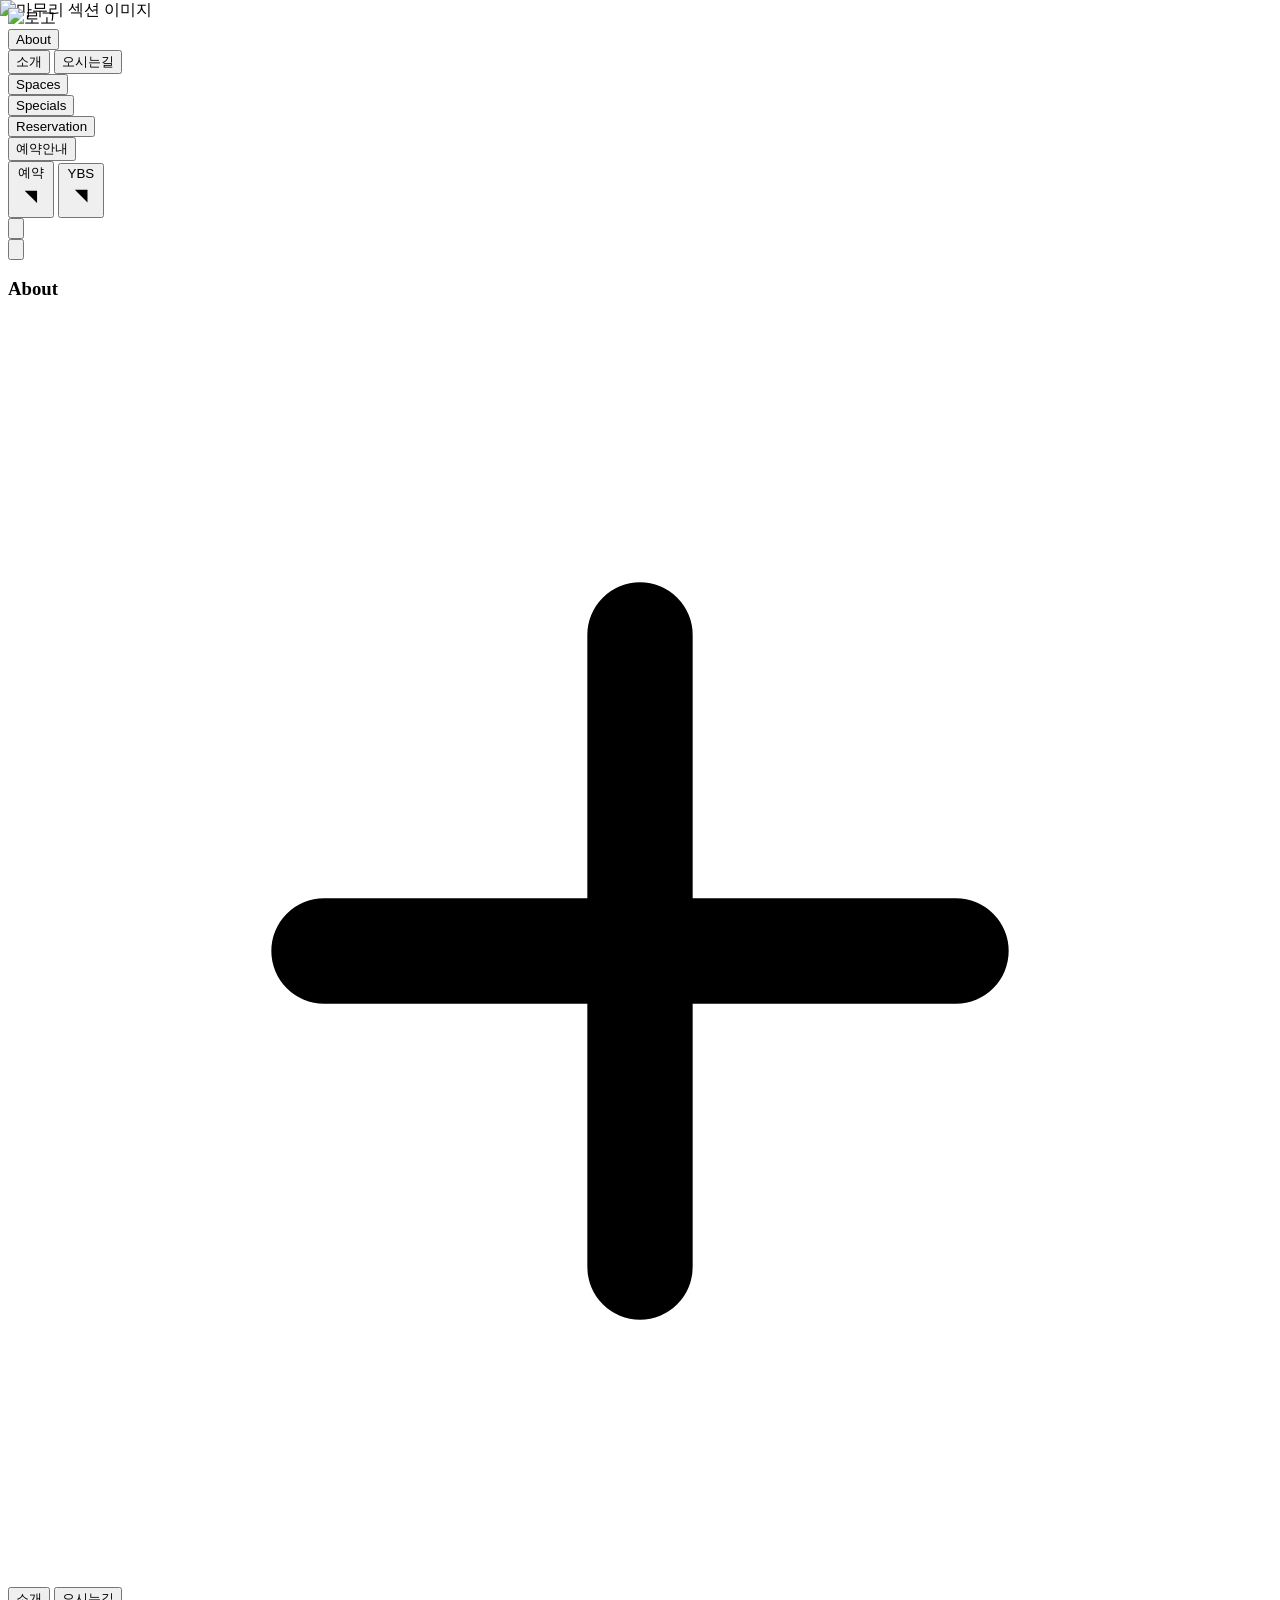
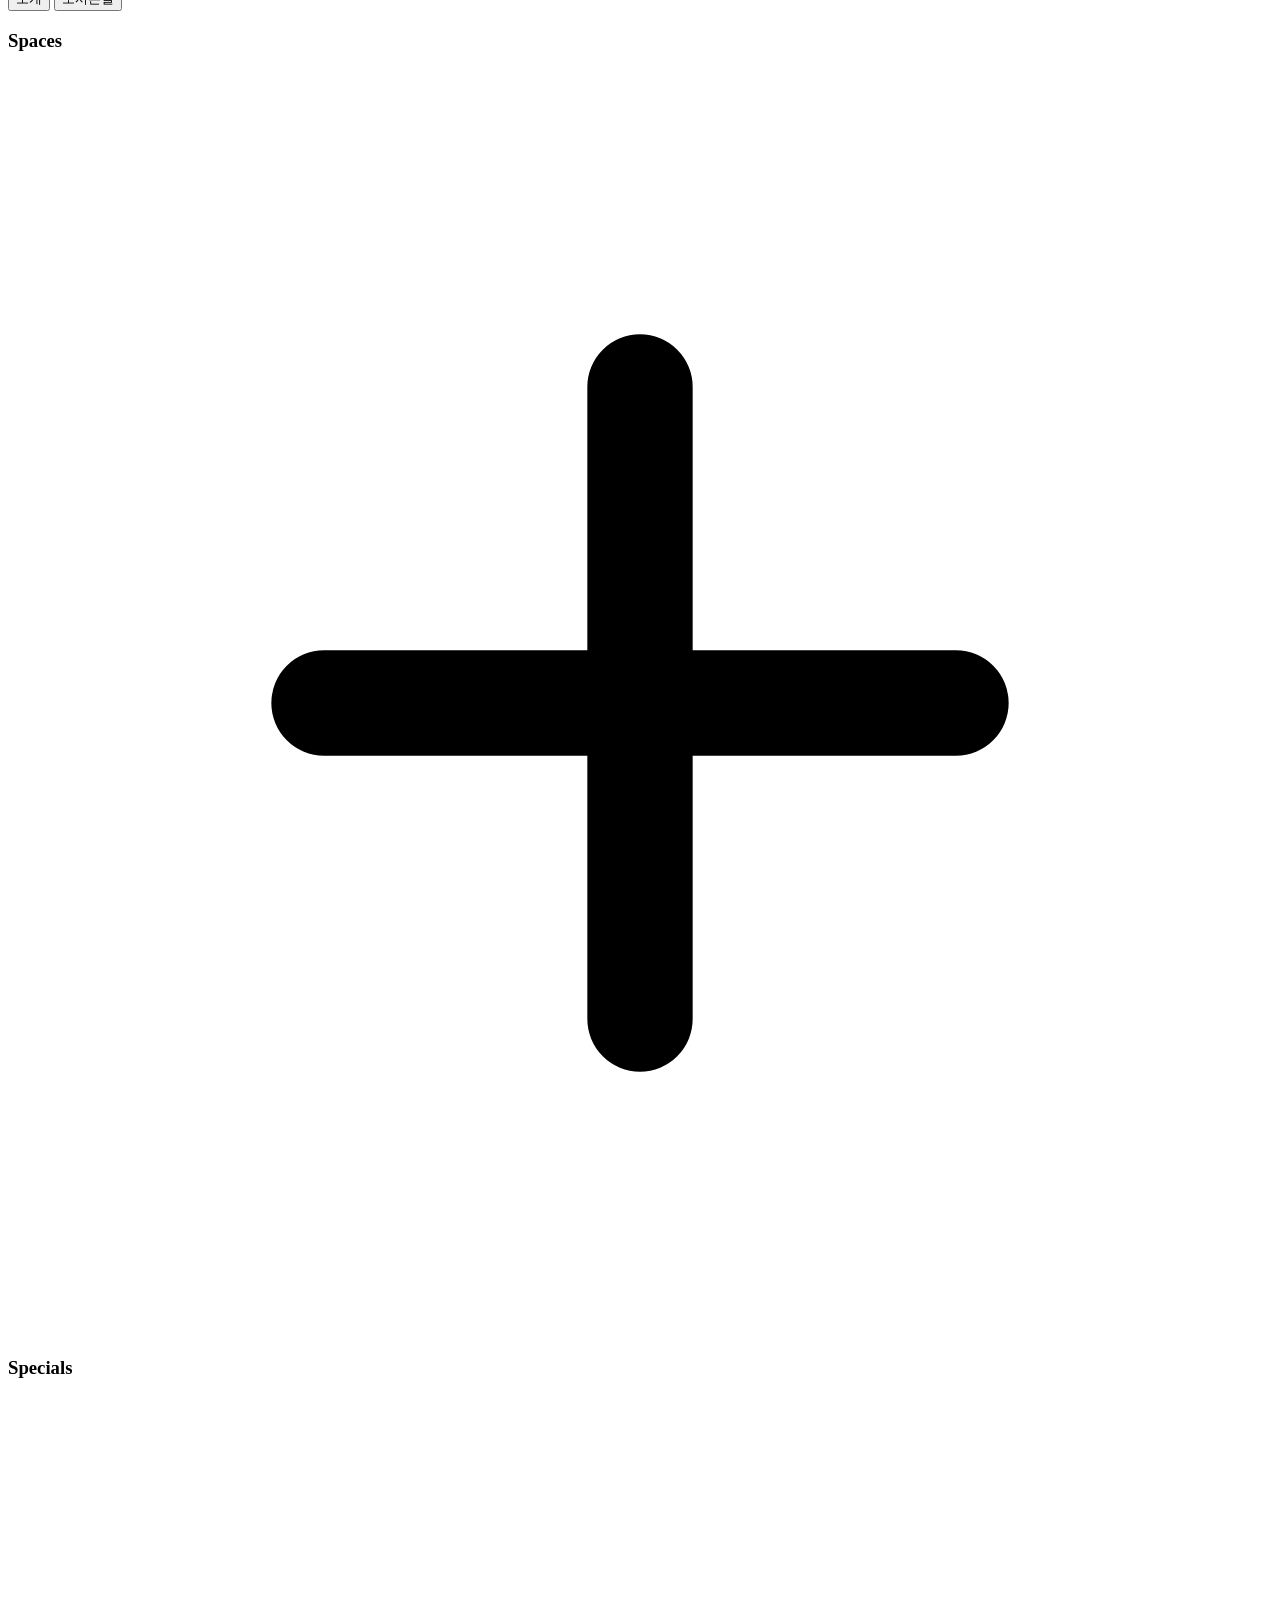
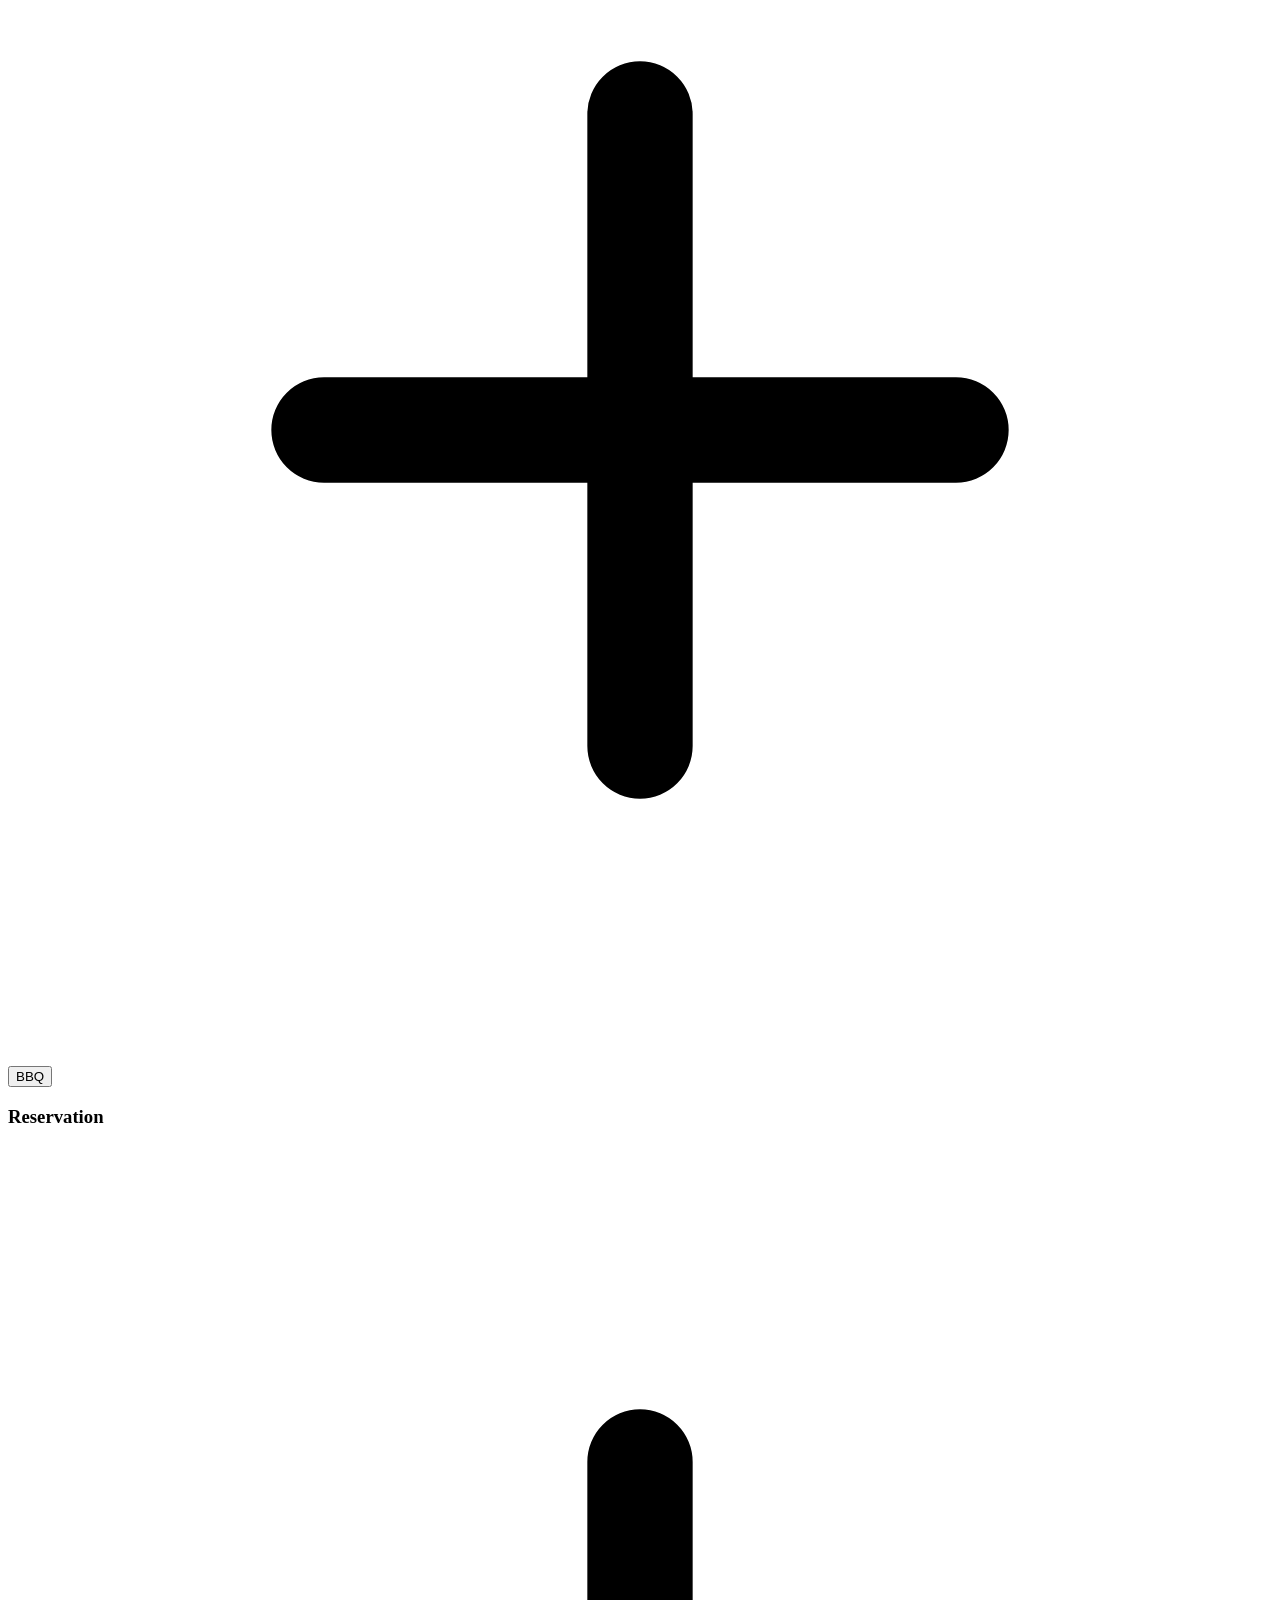
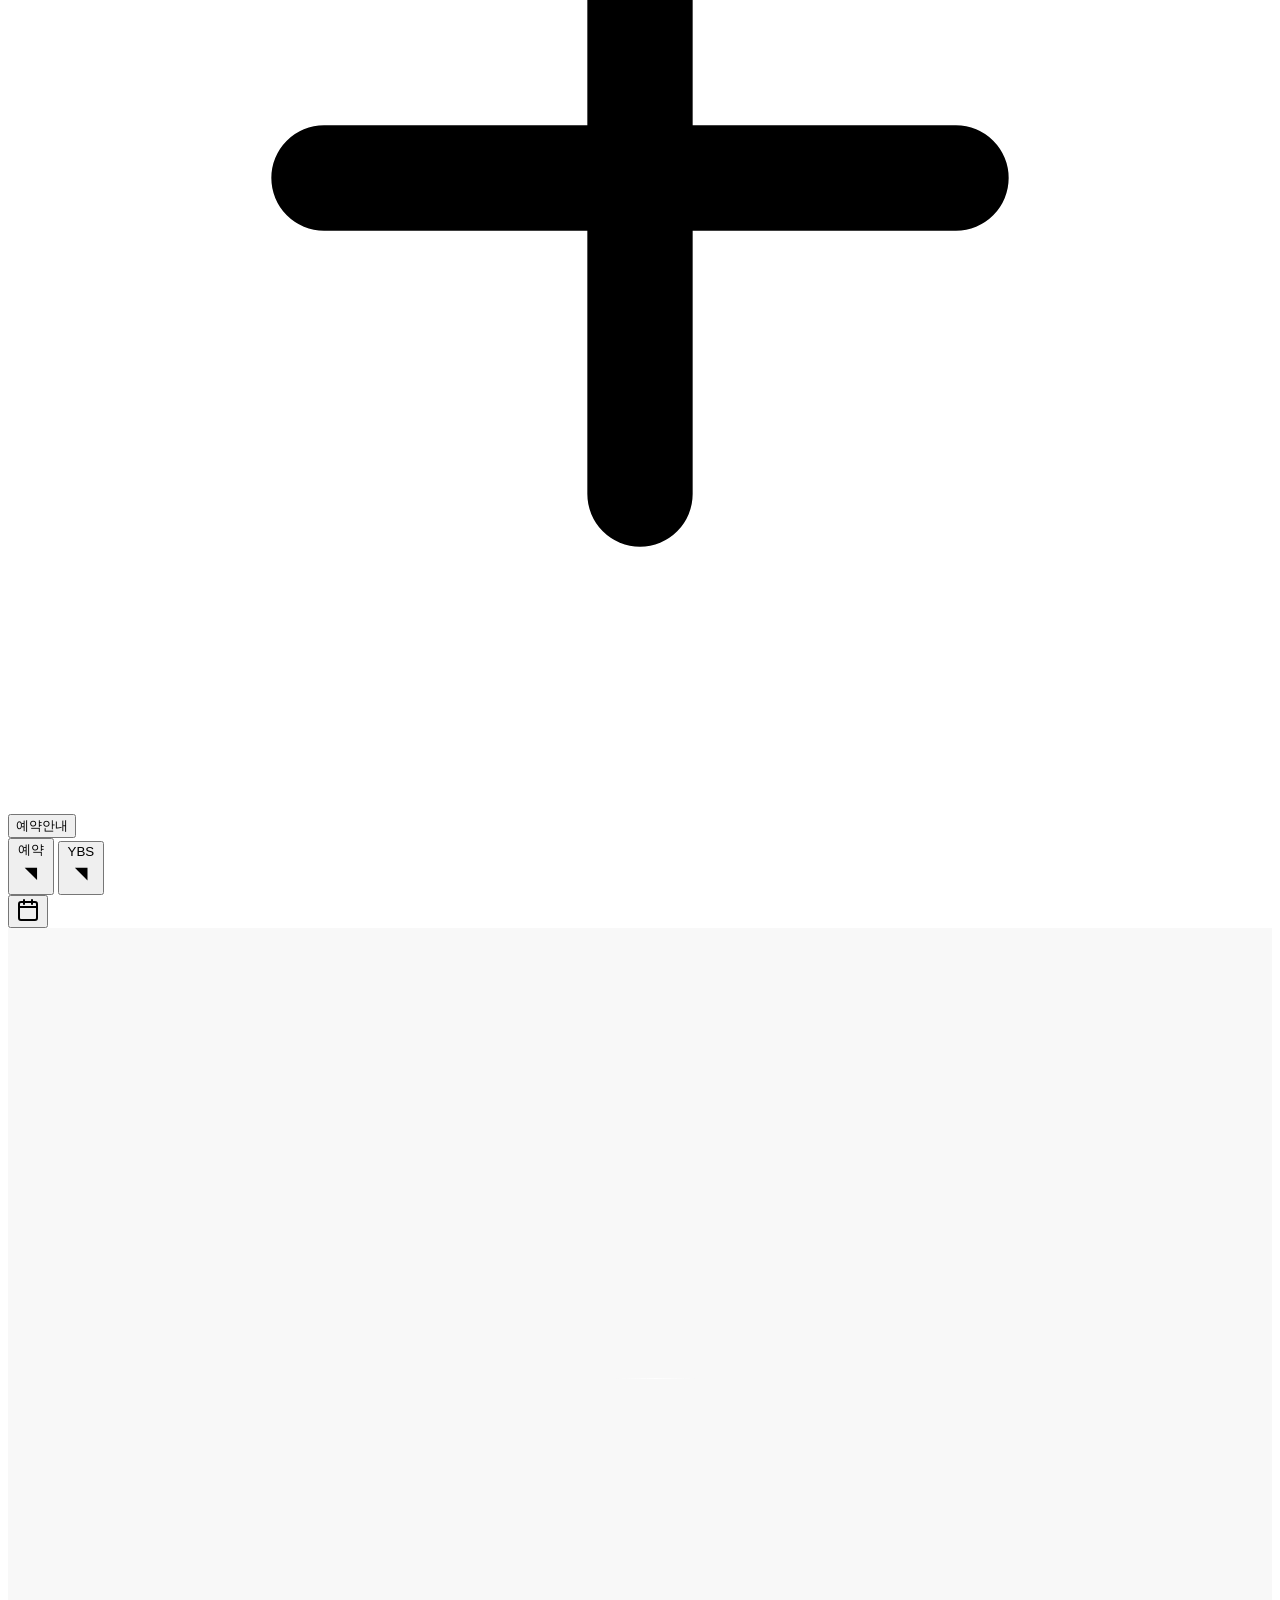
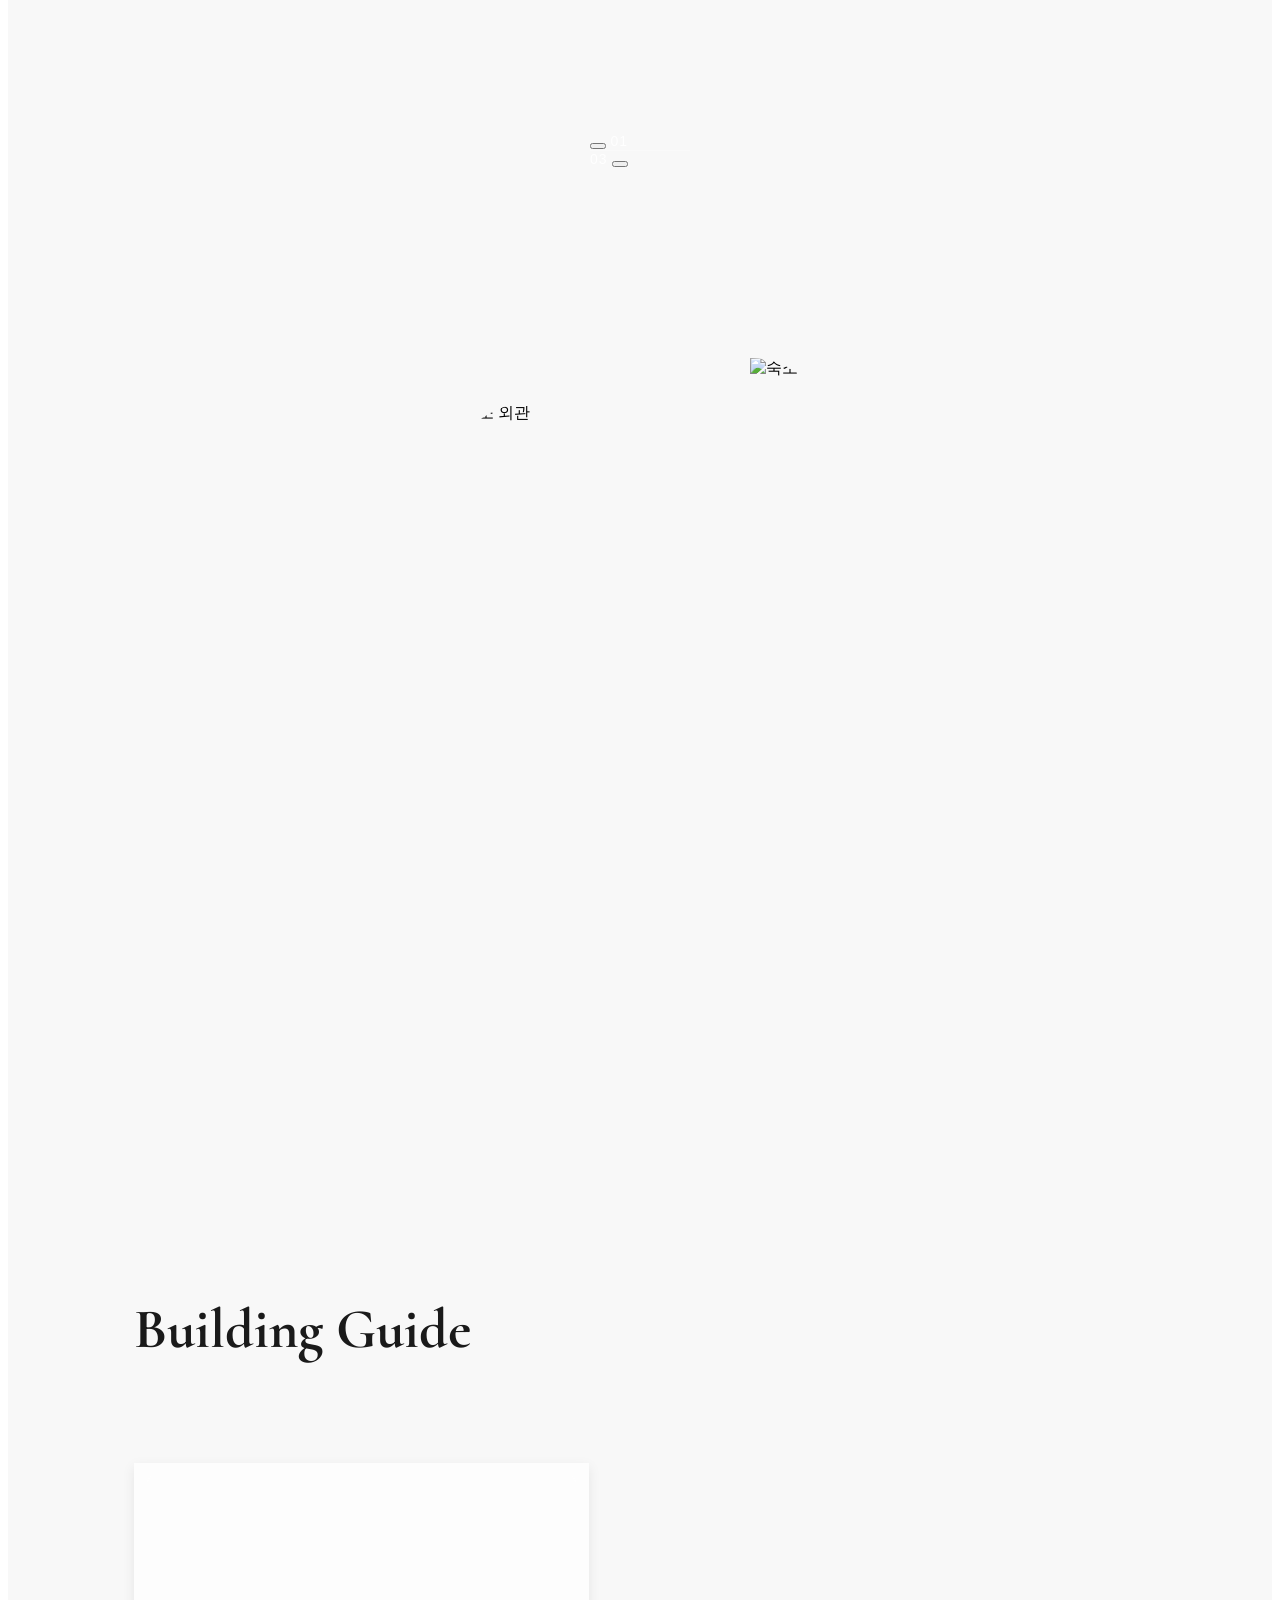
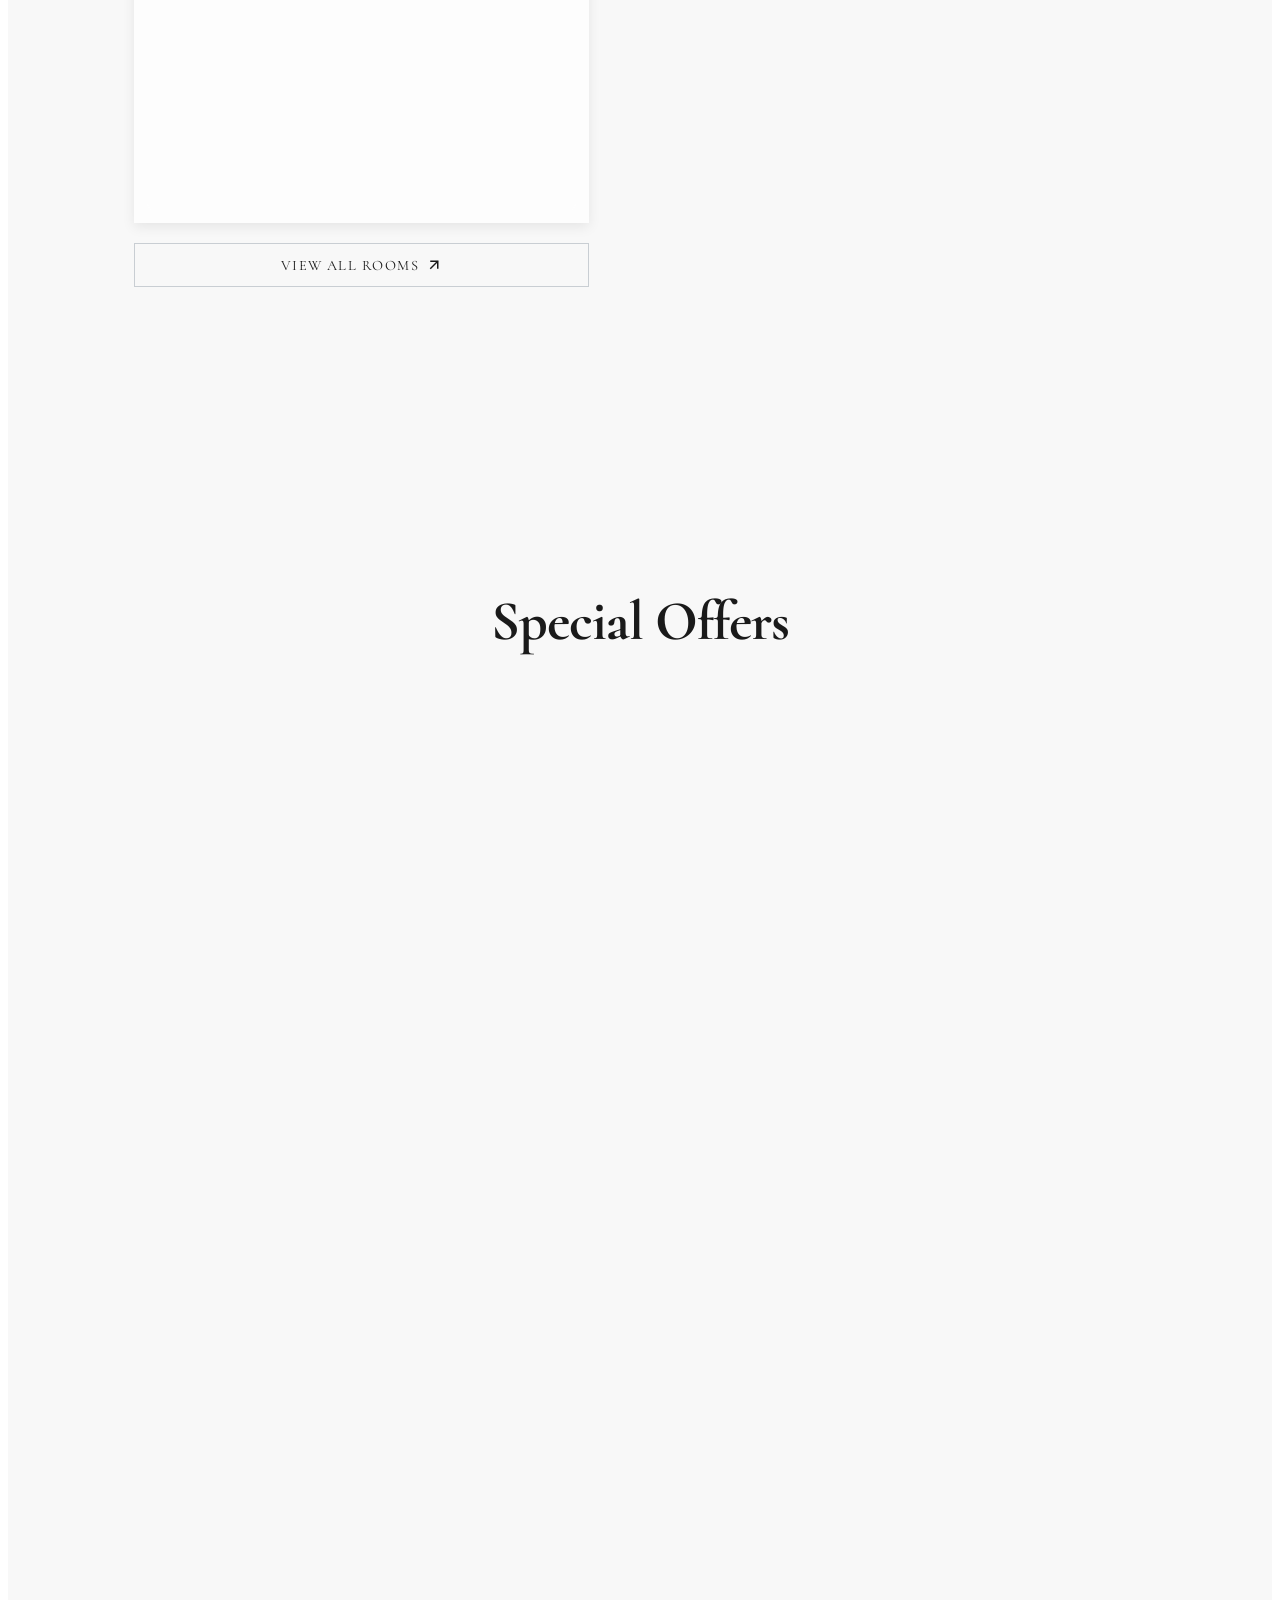
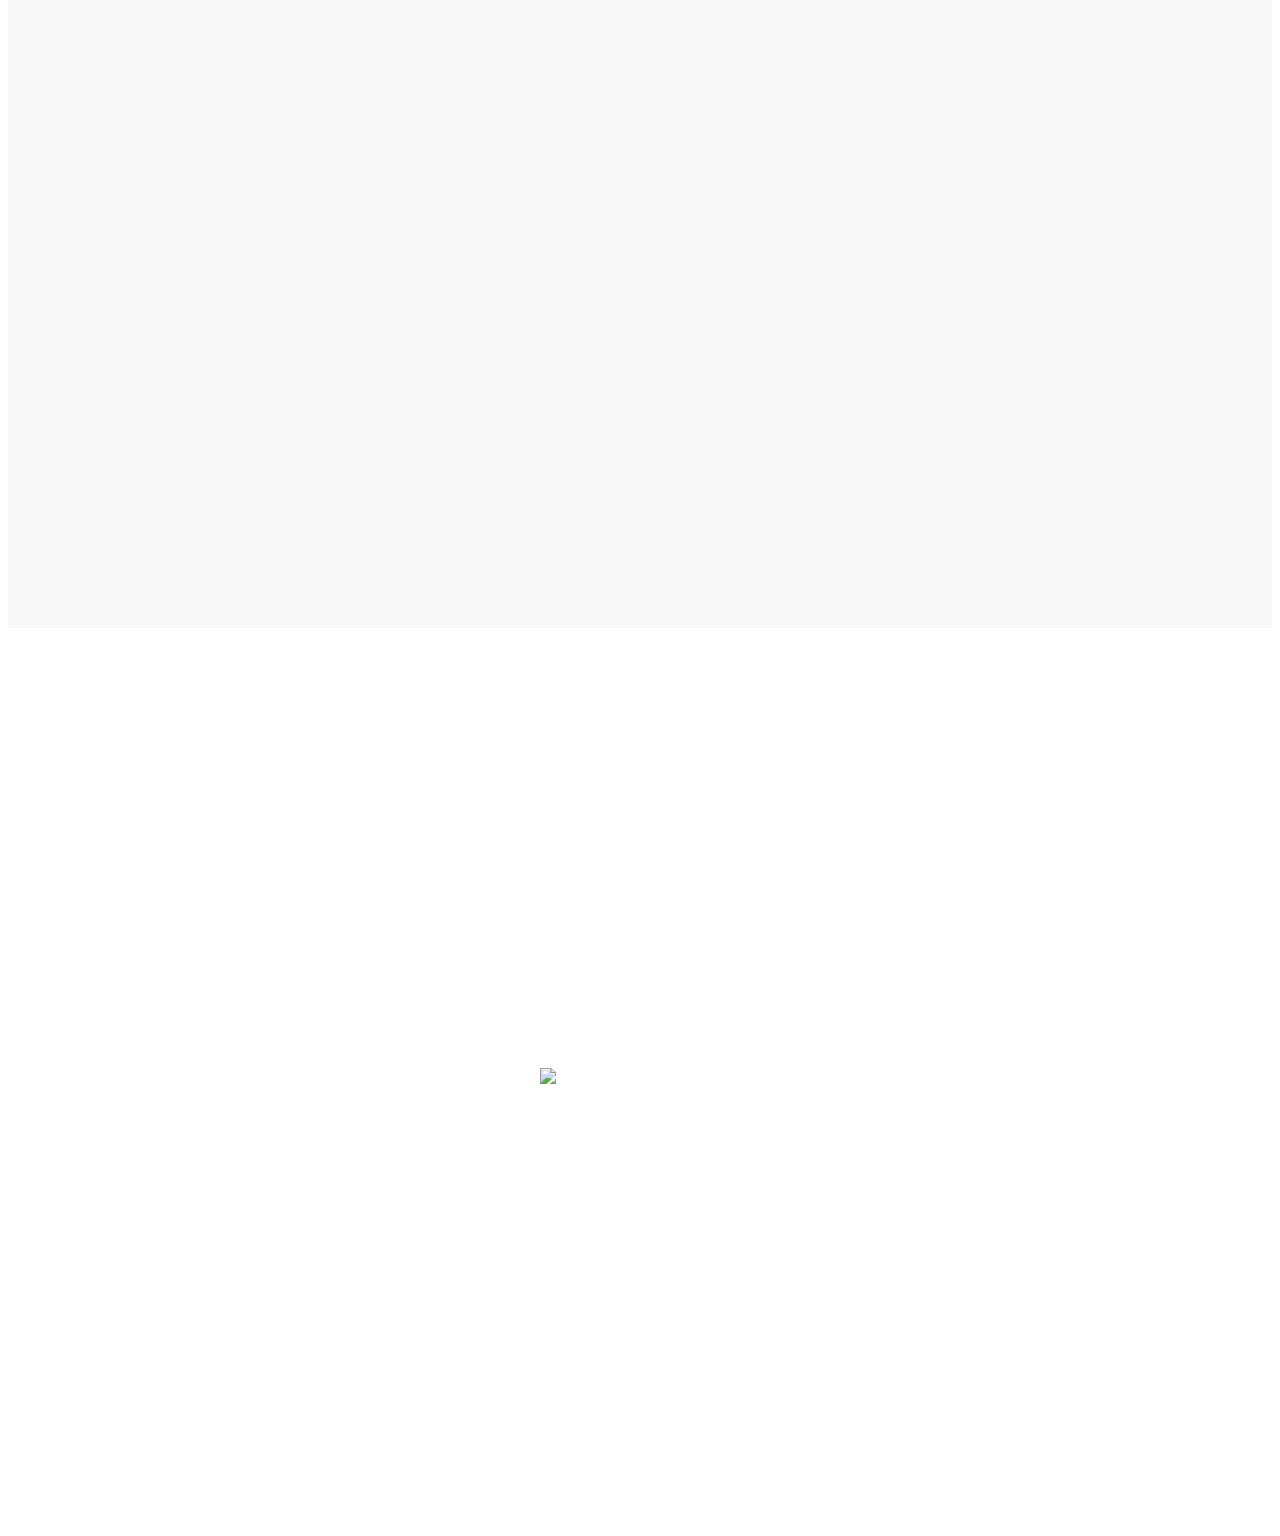
==== index.html @ d146ec63 "Deploy site files" ====
<!DOCTYPE html>
<html lang="ko">
<head>
    <meta charset="UTF-8">
    <meta name="viewport" content="width=device-width, initial-scale=1.0">
    <meta name="description" content="숙소 설명">
    <meta name="keywords" content="SEO 키워드">
    <title>숙소명 - 템플릿</title>

    <!-- Preload critical resources -->
    <link rel="preload" href="styles/common.css" as="style">
    <link rel="preload" href="styles/index.css" as="style">

    <!-- Stylesheets -->
    <link rel="stylesheet" href="styles/theme.css">
    <link rel="stylesheet" href="styles/common.css">
    <link rel="stylesheet" href="styles/index.css">
    <link rel="stylesheet" href="styles/popup.css">

  <!-- Open Graph Meta Tags for Social Media -->
  <meta property="og:type" content="website" />
  <meta property="og:title" content="가평 파인포레스트 글램핑 - 홈" />
  
  <meta property="og:image" content="https://jlnjajtcnyqupfaqjerz.supabase.co/storage/v1/object/public/app-images/property/46669e05-08f4-4451-bfb7-39e8ba5e75be/thumbnail/1778834319103-hyyxdgl7sh.jpg" />
  <meta property="og:url" content="https://pine4rest.kr" />

  <!-- Twitter Card Meta Tags -->
  <meta name="twitter:card" content="summary_large_image" />
  <meta name="twitter:title" content="가평 파인포레스트 글램핑 - 홈" />
  
  <meta name="twitter:image" content="https://jlnjajtcnyqupfaqjerz.supabase.co/storage/v1/object/public/app-images/property/46669e05-08f4-4451-bfb7-39e8ba5e75be/thumbnail/1778834319103-hyyxdgl7sh.jpg" />
</head>
<body>
    <!-- Include Header -->
    <div id="header-placeholder"></div>

    <!-- Section Navigation -->
    <nav class="section-nav">
        <button class="section-dot active" data-section="0" aria-label="Hero Section"></button>
        <button class="section-dot" data-section="1" aria-label="Essence Section"></button>
        <button class="section-dot" data-section="2" aria-label="Room Preview"></button>
        <button class="section-dot" data-section="3" aria-label="Special Offers"></button>
        <button class="section-dot" data-section="4" aria-label="Signature"></button>
        <button class="section-dot" data-section="5" aria-label="Closing"></button>
    </nav>

    <!-- Mobile Floating Book Now Button -->
    <button class="mobile-floating-book-btn" aria-label="Book Now">
        <svg width="24" height="24" viewBox="0 0 24 24" fill="none" xmlns="http://www.w3.org/2000/svg">
            <rect x="3" y="4" width="18" height="18" rx="2" stroke="currentColor" stroke-width="2"/>
            <path d="M3 9H21" stroke="currentColor" stroke-width="2"/>
            <path d="M8 2V6" stroke="currentColor" stroke-width="2" stroke-linecap="round"/>
            <path d="M16 2V6" stroke="currentColor" stroke-width="2" stroke-linecap="round"/>
        </svg>
    </button>

    <!-- 메인 소개 섹션 custom-field -->
    <section class="hero-section">
        <!-- Initial Brand Name Reveal -->
        <div class="hero-brand-reveal" id="hero-brand-reveal">
            <div class="brand-reveal-container">
                <div class="brand-name-reveal" id="brand-name-reveal">
                    <h4 class="brand-title" data-property-name></h4>
                    <div class="brand-divider"></div>
                    <p class="brand-subtitle" data-property-name-en></p>
                </div>
            </div>
        </div>
        <!-- Background Images Slider with Fade Animation -->
        <div class="hero-background">
            <div class="hero-slider" id="hero-slider">
                <!-- Hero slides will be dynamically generated here -->
            </div>
            <div class="hero-image-overlay with-animation"></div>
        </div>
        <!-- Hero Content -->
        <div class="hero-content with-animation" id="hero-content">
            <div class="hero-text">
                <!-- Animated Brand Name (will be hidden during reveal) -->
                <div class="brand-name with-animation" id="brand-name">
                    <h4 class="brand-title" data-property-name></h4>
                    <div class="brand-divider"></div>
                    <p class="brand-subtitle" data-property-name-en></p>
                </div>
            </div>
        </div>
        <div class="hero-slider-progress">
            <div class="hero-slider-nav">
                <button class="hero-slider-arrow prev" id="hero-prev"></button>
                <span class="hero-slider-current">01</span>
                <div class="hero-slider-line">
                    <div class="hero-slider-line-fill"></div>
                </div>
                <span class="hero-slider-total">03</span>
                <button class="hero-slider-arrow next" id="hero-next"></button>
            </div>
        </div>
    </section>

    <!-- 핵심 메세지 섹션 custom-field -->
    <section class="essence-section main-content-fade-in">
        <div class="essence-wrapper">
            <!-- Left Large Image -->
            <div class="essence-left-image" data-essence-image-0>
                <img src="" alt="숙소 외관" loading="lazy">
            </div>

            <!-- Center Text Content -->
            <div class="essence-center-content">
                <h2 class="essence-title" data-essence-title></h2>
                <div class="essence-spacing"></div>
                <p class="essence-description" data-essence-description></p>
            </div>

            <!-- Right Top Small Image -->
            <div class="essence-right-image" data-essence-image-1>
                <img src="" alt="숙소 내부" loading="lazy">
            </div>
        </div>
    </section>

    <!-- 객실 프리뷰 섹션 -->
    <section class="room-preview-section main-content-fade-in">
        <div class="room-preview-container">
            <div class="room-preview-left">
                <div class="room-preview-header">
                    <h2 class="room-preview-title" data-room-preview-title>Building Guide</h2>
                </div>
                <div class="room-tabs" data-room-tabs>
                    <!-- Room tabs will be dynamically generated here -->
                </div>
                <div class="room-tabs-descs" data-room-descriptions>
                    <!-- Room descriptions will be dynamically generated here -->
                </div>
                <button class="view-all-rooms-btn" onclick="navigateTo('room-list')">
                    <span class="btn-text">VIEW ALL ROOMS</span>
                    <svg class="icon" viewBox="0 0 24 24">
                        <line x1="7" y1="17" x2="17" y2="7"></line>
                        <polyline points="7,7 17,7 17,17"></polyline>
                    </svg>
                </button>
            </div>
            <div class="room-preview-right">
                <div class="room-images" data-room-images>
                    <!-- Room image sliders will be dynamically generated here -->
                </div>
            </div>
        </div>
    </section>

    <!-- 갤러리 섹션 custom-field -->
    <section class="experience-gallery-section main-content-fade-in">
        <div class="experience-container">
            <!-- Title Area -->
            <div class="experience-header">
                <h2 class="experience-title" data-gallery-title>Special Offers</h2>
            </div>

            <!-- Images Accordion Area -->
            <div class="experience-images-wrapper" data-gallery-images>
                <!-- Gallery images will be dynamically generated here -->
            </div>
        </div>
    </section>

    <!-- 특색 섹션  custom-field -->
    <section class="signature-section main-content-fade-in">
        <div class="gallery-property-english-name" data-property-name-en></div>
        <div class="signature-container">
            <!-- Slider Wrapper -->
            <div class="signature-slider">
                <div class="signature-slider-track" data-signature-slides>
                    <!-- Signature slides will be dynamically generated here -->
                </div>
            </div>
        </div>
    </section>

    <!-- 마무리 섹션 custom-field -->
    <section class="index-closing">
        <img
             data-closing-image
             src=""
             alt="마무리 섹션 이미지"
             loading="lazy">
        <div class="index-closing-overlay">
            <div class="index-closing-text">
                <img data-closing-logo src="" alt="로고" class="closing-logo">
            </div>
        </div>
    </section>

    <!-- Popup System -->
    <div id="popup-container"></div>

    <!-- Include ImageWithFallback script -->
    <script src="js/image-with-fallback.js"></script>

    <!-- Preview Handler for Admin Integration -->
    <script src="js/preview-handler.js"></script>

    <!-- Image Helpers -->
    <script src="js/image-helpers.js"></script>

    <!-- Base Data Mapper -->
    <script src="js/data-mapper/core/base-mapper.js"></script>

    <!-- Index Page Mapper -->
    <script src="js/data-mapper/pages/index-mapper.js"></script>

    <!-- Header Footer Mapper -->
    <script src="js/data-mapper/pages/header-footer-mapper.js"></script>

    <!-- Header and Footer Loader -->
    <script src="js/header-footer-loader.js"></script>

    <!-- Page-specific script -->
    <script src="js/pages/index.js"></script>
    <script src="js/popup.js"></script>

</body>
</html>
---- styles/index.css ----
/* ===================================
   Index Page Specific Styles
   =================================== */

/* ===================================
   Section Navigation
   =================================== */

.section-nav {
    position: fixed;
    right: 60px;
    top: 50%;
    transform: translateY(-50%);
    display: flex;
    flex-direction: column;
    gap: 15px;
    z-index: 100;
}

.section-dot {
    width: 12px;
    height: 12px;
    border-radius: 50%;
    background: transparent;
    border: 2px solid color-mix(in srgb, white 50%, transparent);
    cursor: pointer;
    transition: all 0.3s ease;
    padding: 0;
    position: relative;
}

.section-dot:hover {
    background: color-mix(in srgb, white 30%, transparent);
    transform: scale(1.2);
}

.section-dot.active {
    background: white;
    border-color: white;
}

/* Dark dots for light sections */
.section-nav.dark .section-dot {
    border-color: rgba(0, 0, 0, 0.3);
}

.section-nav.dark .section-dot.active {
    background: #333;
    border-color: #333;
}

@media (max-width: 1024px) {
    .section-nav {
        display: none !important;
    }
}

@media (max-width: 768px) {
    .section-dot {
        width: 10px;
        height: 10px;
    }
}

/* ===================================
   Hero Section with Animation Effects
   =================================== */

.hero-section {
    position: relative;
    width: 100%;
    height: 100vh;
    min-height: 100vh;
    overflow: hidden;
    background: var(--color-primary);
}

/* Initial Brand Name Reveal */
.hero-brand-reveal {
    position: absolute;
    top: 0;
    left: 0;
    width: 100%;
    height: 100%;
    z-index: 10;
    display: flex;
    align-items: center;
    justify-content: center;
    background: white;
    animation: brandBackgroundFade 1.5s ease-in-out forwards;
    animation-delay: 2.5s;
    pointer-events: none;
}

.brand-reveal-container {
    display: flex;
    align-items: center;
    justify-content: center;
    opacity: 0;
    transform: scale(1.2);
    animation: brandReveal 1.5s ease-out forwards;
    animation-delay: 0.3s;
}

/* Brand Name Reveal - Centered and Larger */
.brand-name-reveal {
    display: flex;
    flex-direction: column;
    align-items: center;
    gap: 20px;
}

.brand-name-reveal .brand-title {
    font-size: 3rem;
    font-weight: 300;
    letter-spacing: 0.05em;
    color: #222;
}

.brand-name-reveal .brand-divider {
    width: 60px;
    height: 1px;
    background: #222;
}

.brand-name-reveal .brand-subtitle {
    font-size: 1.2rem;
    font-weight: 300;
    letter-spacing: 0.1em;
    color: #666;
}

/* Background Slider with Fade */
.hero-background {
    position: absolute;
    top: 0;
    left: 0;
    width: 100%;
    height: 100%;
    z-index: 1;
}

.hero-slider {
    position: relative;
    width: 100%;
    height: 100%;
}

.hero-slide {
    position: absolute;
    top: 0;
    left: 0;
    width: 100%;
    height: 100%;
    opacity: 0;
    transition: opacity 2s ease-in-out;
}

.hero-slide.active {
    opacity: 1;
}

.hero-slide img {
    width: 100%;
    height: 100%;
    object-fit: cover;
}

.hero-image-overlay {
    position: absolute;
    top: 0;
    left: 0;
    width: 100%;
    height: 100%;
    z-index: 2;
    opacity: 0;
}

.hero-image-overlay.with-animation {
    animation: overlayFade 2s ease-out forwards;
    animation-delay: 3s;
}

.hero-image-overlay.no-animation {
    opacity: 0.3;
    animation: none;
}

.hero-image {
    width: 100%;
    height: 100%;
    object-fit: cover;
}

.hero-image.with-animation {
    opacity: 0;
    transform: scale(1.1);
    animation: imageReveal 3s ease-out forwards;
    animation-delay: 3s;
}

.hero-image.no-animation {
    opacity: 1;
    transform: scale(1);
    animation: none;
}

/* Hero Content (appears after animations) - Index Page Specific */
.hero-section .hero-content {
    position: absolute;
    top: 0;
    left: 0;
    bottom: auto;
    right: auto;
    width: 100%;
    height: 100%;
    z-index: 5;
    display: flex;
    align-items: center;
    justify-content: center;
    text-align: center;
    transform: none;
    padding: 1rem;
}

/* Index Page Hero Text Specific */
.hero-section .hero-text {
    display: flex;
    flex-direction: column;
    align-items: center;
    justify-content: center;
    width: 100%;
    text-align: center !important;
}

/* Index Page Brand Name Specific */
.hero-section .brand-name {
    display: flex;
    flex-direction: column;
    align-items: center;
    text-align: center;
    width: 100%;
}

.hero-content.with-animation {
    opacity: 0;
    animation: contentFadeIn 2s ease-out forwards;
    animation-delay: 4.2s;
}

.hero-content.no-animation {
    opacity: 1;
    animation: none;
}

/* Override for Index Page Hero Text */
.hero-section .hero-content .hero-text {
    text-align: center !important;
    padding: 2rem 0;
    display: flex !important;
    flex-direction: column !important;
    align-items: center !important;
    justify-content: center !important;
    width: 100% !important;
}

.brand-name {
    margin-bottom: 2rem;
}

.brand-name.with-animation {
    opacity: 0;
    transform: translateY(30px);
    animation: slideInFade 1.5s ease-out forwards;
    animation-delay: 4.5s;
}

.brand-name.no-animation {
    opacity: 1;
    transform: none;
    animation: none;
}

.brand-title {
    font-family: var(--font-ko-main);
    font-size: clamp(2rem, 5vw, 3.5rem);
    font-weight: 600;
    letter-spacing: 4px;
    color: white;
    margin: 0;
    text-transform: uppercase;
    text-shadow: 0 4px 20px rgba(0, 0, 0, 0.5);
}

.brand-divider {
    width: 80px;
    height: 1px;
    background: linear-gradient(90deg, transparent, color-mix(in srgb, white 80%, transparent), transparent);
    margin: 1rem auto;
}

.brand-subtitle {
    font-size: clamp(0.8rem, 1.5vw, 1rem);
    letter-spacing: 0.3em;
    color: color-mix(in srgb, white 80%, transparent);
    text-transform: uppercase;
    margin: 0;
}

.tagline {
    opacity: 0;
    transform: translateY(30px);
    animation: slideInFade 1.5s ease-out forwards;
    animation-delay: 6s;
}

.tagline-main {
    font-size: clamp(1.2rem, 3vw, 2rem);
    color: color-mix(in srgb, white 90%, transparent);
    margin: 0 0 0.5rem 0;
    font-weight: 400;
    line-height: 1.4;
}

.tagline-sub {
    font-size: clamp(0.9rem, 2vw, 1.1rem);
    color: color-mix(in srgb, white 70%, transparent);
    margin: 0;
    line-height: 1.6;
}


/* Keyframe Animations */
@keyframes brandReveal {
    0% {
        opacity: 0;
        transform: scale(1.2);
    }
    100% {
        opacity: 1;
        transform: scale(1);
    }
}

@keyframes dividerExpand {
    0% {
        width: 0;
        opacity: 0;
    }
    100% {
        width: 100px;
        opacity: 1;
    }
}

@keyframes fadeInUp {
    0% {
        opacity: 0;
        transform: translateY(20px);
    }
    100% {
        opacity: 1;
        transform: translateY(0);
    }
}

@keyframes brandBackgroundFade {
    0% {
        opacity: 1;
        background: white;
    }
    90% {
        opacity: 1;
        background: white;
    }
    100% {
        opacity: 0;
        background: transparent;
        pointer-events: none;
    }
}

@keyframes overlayFade {
    0% {
        opacity: 1;
    }
    100% {
        opacity: 0.3;
    }
}

@keyframes imageReveal {
    0% {
        opacity: 0;
        transform: scale(1.1);
    }
    100% {
        opacity: 1;
        transform: scale(1);
    }
}

@keyframes contentFadeIn {
    0% {
        opacity: 0;
    }
    100% {
        opacity: 1;
    }
}

/* Slider Progress Bar */
.hero-slider-progress {
    position: absolute;
    bottom: 60px;
    left: 50%;
    transform: translateX(-50%);
    display: flex;
    align-items: center;
    gap: 20px;
    z-index: 10;
    color: white;
    font-size: 14px;
    font-weight: 500;
    letter-spacing: 1px;
}

.hero-slider-current,
.hero-slider-total {
    font-family: 'Pretendard', sans-serif;
    opacity: 0.9;
}

.hero-slider-line {
    width: 100px;
    height: 1px;
    background: color-mix(in srgb, white 30%, transparent);
    position: relative;
    overflow: hidden;
}

.hero-slider-line-fill {
    position: absolute;
    left: 0;
    top: 0;
    height: 100%;
    width: 0%;
    background: white;
    transition: width 5s linear;
}

@keyframes slideInFade {
    0% {
        opacity: 0;
        transform: translateY(30px);
    }
    100% {
        opacity: 1;
        transform: translateY(0);
    }
}

/* Quick animations for navigation returns */
@keyframes fadeInQuick {
    0% {
        opacity: 0;
    }
    100% {
        opacity: 1;
    }
}

@keyframes slideInQuick {
    0% {
        opacity: 0;
        transform: translateY(20px);
    }
    100% {
        opacity: 1;
        transform: translateY(0);
    }
}


/* ===================================
   Room Preview Section - Tab Layout
   =================================== */

.room-preview-section {
    overflow: hidden;
    height: auto;
    min-height: auto;
    display: flex;
    align-items: center;
    padding: 80px 0;
    box-sizing: border-box;
    background: var(--color-primary);
    height: 100vh;
}

.room-preview-container {
    max-width: 80%;
    margin: 0 auto;
    padding: 0 60px;
    position: relative;
    display: flex;
    align-items: center;
    height: 100%;
    width: 100%;
}

.room-preview-left {
    width: 45%;
    position: relative;
    z-index: 2;
    padding-bottom: 0;
    display: flex;
    flex-direction: column;
    justify-content: center;
    opacity: 0;
    transform: translateX(-50px);
    transition: all 1s ease-out;
}

.room-preview-left.visible {
    opacity: 1;
    transform: translateX(0);
}

.room-preview-header {
    margin-bottom: 60px;
    padding: 0 40px 0 0;
}

.room-preview-title {
    font-family: var(--font-en-main);
    font-size: 3.5rem;
    font-weight: 700;
    margin-bottom: 20px;
    color: var(--color-secondary);
}

.room-preview-description {
    font-family: var(--font-ko-sub);
    font-size: 1.1rem;
    color: #666;
    line-height: 1.6;
}

.room-tabs {
    display: flex;
    flex-direction: column;
    gap: 8px;
    margin-bottom: 20px;
}

.room-tab {
    display: flex;
    align-items: center;
    justify-content: space-between;
    padding: 10px 20px;
    border: none;
    /* background: color-mix(in srgb, white 70%, transparent);
    backdrop-filter: blur(10px);
    box-shadow: 0 2px 10px rgba(0, 0, 0, 0.1); */
    background: none;
    cursor: pointer;
    transition: all 0.3s ease;
    text-align: left;
    position: relative;
    border-radius: 8px;
}

.room-tab-content {
    display: flex;
    align-items: center;
    flex: 1;
}

.room-tab-number {
    font-size: 0.85rem;
    color: color-mix(in srgb, var(--color-secondary) 50%, transparent);
    margin-right: 20px;
    font-weight: 500;
    min-width: 25px;
}

.room-tab-name {
    font-family: var(--font-ko-main);
    font-size: 1.1rem;
    font-weight: 600;
    color: #666;
    transition: color 0.3s ease;
}

.room-tab-detail-btn {
    display: none;
    align-items: center;
    justify-content: center;
    gap: 6px;
    padding: 8px 16px;
    background: transparent;
    color: white;
    border: 1px solid color-mix(in srgb, white 50%, transparent);
    border-radius: 0;
    font-family: var(--font-en-main);
    font-size: 0.75rem;
    font-weight: 400;
    text-transform: uppercase;
    letter-spacing: 0.1em;
    cursor: pointer;
    transition: all 0.3s ease;
    white-space: nowrap;
    margin-left: 12px;
}

.room-tab.active .room-tab-detail-btn {
    display: inline-flex;
}

.room-tab-detail-btn:hover {
    background: color-mix(in srgb, white 20%, transparent);
    border-color: #fff;
}

.room-tab-detail-btn .btn-text {
    display: inline-block;
}

.room-tab-detail-btn .icon {
    width: 14px;
    height: 14px;
    stroke: currentColor;
    stroke-width: 2;
    fill: none;
    transition: transform 0.3s ease;
}

.room-tab-detail-btn:hover .icon {
    transform: translate(2px, -2px);
}

.room-tab:hover {
    background: color-mix(in srgb, white 90%, transparent);
    transform: translateX(5px);
}

.room-tab.active {
    background: var(--color-secondary);
    border-color: color-mix(in srgb, var(--color-secondary) 5%, transparent);
    border-radius: 0;
    border-top-right-radius: 50px;
    border-bottom-right-radius: 50px;
}

/* Disable hover effect on touch devices */
@media (hover: none) and (pointer: coarse) {
    .room-tab:hover {
        background: none;
        transform: none;
    }

    /* Only active state shows styling on mobile */
    .room-tab.active {
        background: var(--color-secondary);
        border-color: #f0f0f0;
        border-radius: 0;
        border-top-right-radius: 50px;
        border-bottom-right-radius: 50px;
    }
}

.room-tab.active .room-tab-number,
.room-tab.active .room-tab-name {
    color: white;
}

/* Room Descriptions Area */
.room-tabs-descs {
    position: relative;
    min-height: 200px;
    margin-top: 0;
    background: color-mix(in srgb, white 70%, transparent);
    backdrop-filter: blur(10px);
    padding: 80px 45px;
    border-radius: 0;
    display: flex;
    align-items: center;
    justify-content: center;
    box-shadow: 0 4px 12px rgba(0, 0, 0, 0.08);
    white-space: pre-line;
}

.room-tabs-descs::before {
    content: '';
    position: absolute;
    top: 10px;
    left: 10px;
    right: 10px;
    bottom: 10px;
    /* border: 1px solid #111; */
    border-radius: 4px;
    pointer-events: none;
}

.room-desc-item {
    position: absolute;
    opacity: 0;
    visibility: hidden;
    transition: opacity 0.3s ease, visibility 0.3s ease;
    text-align: left;
    width: 100%;
    padding: 0 45px;
}

.room-desc-item.active {
    opacity: 1;
    visibility: visible;
}

.room-desc-text {
    font-family: var(--font-ko-sub);
    font-size: 0.95rem;
    color: #666;
    line-height: 1.6;
    margin: 0;
}

.room-desc-divider {
    width: 60px;
    height: 1px;
    background: #ddd;
    margin: 0 0 20px 0;
}

/* View All Rooms Button - BOOK NOW Style */
.view-all-rooms-btn {
    display: inline-flex;
    align-items: center;
    justify-content: center;
    gap: 6px;
    margin: 20px 0;
    padding: 12px 24px;
    background: transparent;
    color: var(--color-secondary);
    border: 1px solid rgba(93, 109, 126, 0.3);
    font-family: var(--font-en-main);
    font-size: 0.9rem;
    font-weight: 400;
    text-transform: uppercase;
    letter-spacing: 0.1em;
    cursor: pointer;
    transition: all 0.3s ease;
    text-decoration: none;
    border-radius: 0;
}

.view-all-rooms-btn:hover {
    background: var(--color-secondary);
    color: white;
    border-color: var(--color-secondary);
}

.view-all-rooms-btn .btn-text {
    display: inline-block;
}

.view-all-rooms-btn .icon {
    width: 18px;
    height: 18px;
    stroke: currentColor;
    stroke-width: 2;
    fill: none;
    transition: transform 0.3s ease;
}

.view-all-rooms-btn:hover .icon {
    transform: translate(2px, -2px);
}

.room-info {
    display: flex;
    flex-direction: column;
    gap: 12px;
    align-items: flex-start;
}

.room-info-item {
    display: flex;
    align-items: center;
    gap: 8px;
}

.room-info-label {
    font-size: 0.85rem;
    color: color-mix(in srgb, var(--color-secondary) 50%, transparent);
    font-weight: 500;
}

.room-info-label::after {
    content: ':';
    margin-left: 2px;
}

.room-info-value {
    font-size: 0.9rem;
    color: var(--color-secondary);
    font-weight: 500;
}

/* Right side - Images */
.room-preview-right {
    position: absolute;
    right: 0;
    top: 50%;
    transform: translateY(-50%) translateX(50px);
    width: 60%;
    height: 90%;
    max-height: 800px;
    overflow: hidden;
    opacity: 0;
    transition: all 1s ease-out 0.3s;
}

.room-preview-right.visible {
    opacity: 1;
    transform: translateY(-50%) translateX(0);
}

.room-images {
    position: relative;
    width: 100%;
    height: 100%;
    overflow: hidden;
}

.room-image-item {
    position: absolute;
    top: 0;
    left: 0;
    width: 100%;
    height: 100%;
    opacity: 0;
    visibility: hidden;
    transition: opacity 0.6s ease, visibility 0.6s ease;
}

.room-image-item.active {
    opacity: 1;
    visibility: visible;
}

/* Room Image Slider */
.room-image-slider {
    position: relative;
    width: 100%;
    height: 100%;
    overflow: hidden;
    border-radius: 12px;
}

.room-slide-track {
    position: relative;
    width: 100%;
    height: 100%;
}

.room-slide {
    position: absolute;
    top: 0;
    left: 0;
    width: 100%;
    height: 100%;
    opacity: 0;
    transition: opacity 0.5s ease;
}

.room-slide.active {
    opacity: 1;
}

.room-slide img {
    width: 100%;
    height: 100%;
    object-fit: cover;
}

/* Slider Controls */
.room-slider-controls {
    position: absolute;
    bottom: 20px;
    right: 20px;
    display: flex;
    gap: 10px;
    z-index: 10;
}

.room-slider-prev,
.room-slider-next {
    width: 40px;
    height: 40px;
    background: color-mix(in srgb, white 90%, transparent);
    border: none;
    border-radius: 50%;
    font-size: 18px;
    font-weight: bold;
    color: var(--color-secondary);
    cursor: pointer;
    display: flex;
    align-items: center;
    justify-content: center;
    transition: all 0.3s ease;
    backdrop-filter: blur(10px);
}

.room-slider-prev:hover,
.room-slider-next:hover {
    background: rgba(255, 255, 255, 1);
    transform: scale(1.1);
}

.room-image-item img {
    width: 100%;
    height: 100%;
    object-fit: cover;
    border-top-left-radius: 0;
    transition: border-radius 0.8s ease;
}


/* Mobile Responsive */
@media (max-width: 1024px) {
    .room-preview-container {
        min-height: 600px;
        padding: 0 40px;
    }

    .room-preview-left {
        width: 50%;
        padding-bottom: 40px;
    }

    .room-preview-right {
        width: 60%;
    }

    .room-preview-header {
        padding: 0 30px;
    }

    .room-tabs {
        gap: 12px;
    }

    .room-tab {
        padding: 12px 18px;
    }

    .room-tab-detail-btn {
        padding: 6px 12px;
        font-size: 0.7rem;
        margin-left: 8px;
    }

    .room-tab-detail-btn .icon {
        width: 12px;
        height: 12px;
    }

    .room-tabs-descs {
        padding: 30px;
        min-height: 90px;
    }

    .room-desc-item {
        padding: 0 30px;
    }

    .room-preview-title {
        font-size: 2.5rem;
    }
}

@media (max-width: 768px) {
    .room-preview-container {
        max-width: 95%;
        padding: 0 20px;
        flex-direction: column;
        align-items: stretch;
        min-height: auto;
    }

    .room-preview-left {
        width: 100%;
        padding-bottom: 0;
        z-index: 1;
    }

    .room-preview-right {
        position: relative;
        width: 100%;
        height: 300px;
         transform: none;
    }

    .room-preview-header {
        padding: 0 20px;
        margin-bottom: 20px;
    }

    .room-tabs {
        gap: 10px;
        margin-bottom: 0px;
    }

    .room-tabs-descs {
        display: none;
    }

    .room-preview-title {
        font-size: 2rem;
    }

    .room-tab {
        padding: 10px 15px;
    }

    .room-tab-number {
        font-size: 0.8rem;
        margin-right: 15px;
    }

    .room-tab-name {
        font-size: 1rem;
    }

    .room-tab-detail-btn {
        padding: 5px 10px;
        font-size: 0.65rem;
        margin-left: 6px;
        gap: 4px;
    }

    .room-tab-detail-btn .icon {
        width: 10px;
        height: 10px;
    }

    .room-preview-right.visible {
    opacity: 1;
    transform: none !important;
    top: 0;
    }

    .gallery-property-english-name {
        display: none;
    }

    .quote-mark {
        display: none;
    }

    .signature-slide-title {
        font-size: 1.1rem !important;
    }
}

/* ===================================
   Essence Section - Three Column Layout
   =================================== */

.essence-section {
    height: 100vh;
    min-height: 100vh;
    display: flex;
    align-items: center;
    overflow: visible;
    padding: 0;
    background: var(--color-primary);
}

.essence-wrapper {
    position: relative;
    max-width: 80%;
    margin: 0 auto;
    padding: 0 20px;
    display: grid;
    grid-template-columns: 1fr 1.2fr 1fr;
    gap: 60px;
    align-items: center;
    min-height: 600px;
}

/* Left Large Image */
.essence-left-image {
    position: relative;
    opacity: 0;
    transform: translateX(-50px);
    transition: all 1s ease-out;
}

.essence-left-image.visible {
    opacity: 1;
    transform: translateX(0);
}

.essence-left-image img {
    width: 100%;
    height: 550px;
    object-fit: cover;
    display: block;
    border-top-left-radius: 0;
    transition: border-radius 0.8s ease;
}

/* Center Content */
.essence-center-content {
    text-align: left;
    padding: 0 30px;
    opacity: 0;
    transform: translateY(50px);
    transition: all 1s ease-out 0.2s;
}

.essence-center-content.visible {
    opacity: 1;
    transform: translateY(0);
}

.essence-title {
    font-family: var(--font-en-main);
    font-size: 34px;
    font-weight: 700;
    line-height: 1.1;
    color: var(--color-secondary);
    margin-bottom: 60px;
    letter-spacing: -0.02em;
    white-space: pre-line;
}

.essence-spacing {
    margin-bottom: 40px;
}

.essence-subtitle {
    font-size: 1.8rem;
    font-weight: 700;
    margin-bottom: 25px;
    color: var(--color-secondary);
}

.essence-description {
    font-family: var(--font-ko-sub);
    font-size: 0.95rem;
    line-height: 1.8;
    color: #666;
    font-weight: 400;
}

/* Right Top Small Image */
.essence-right-image {
    position: relative;
    align-self: flex-start;
    margin-top: -20px;
    opacity: 0;
    transform: translateX(50px);
    transition: all 1s ease-out 0.4s;
}

.essence-right-image.visible {
    opacity: 1;
    transform: translateX(0);
}

.essence-right-image img {
    width: 100%;
    height: 350px;
    object-fit: cover;
    display: block;
    border-top-right-radius: 0;
    transition: border-radius 0.8s ease;
}

/* Mobile Responsive */
@media (max-width: 1200px) {
    .essence-wrapper {
        grid-template-columns: 1fr;
        gap: 40px;
    }

    .essence-left-image {
        order: 1;
    }

    .essence-center-content {
        order: 2;
        padding: 0;
        text-align: center;
    }

    .essence-right-image {
        order: 3;
        margin-top: 0;
        width: 80%;
        margin: 0 auto;
    }

    .essence-left-image img {
        height: 400px;
    }

    .essence-right-image img {
        height: 300px;
    }
}

@media (max-width: 768px) {
    .essence-section {
        height: auto;
        min-height: auto;
        padding: 60px 0;
    }

    .essence-wrapper {
        max-width: 100%;
        gap: 30px;
    }

    .essence-left-image img {
        height: 300px;
    }

    .essence-title {
        font-size: 2rem;
        margin-bottom: 40px;
    }

    .essence-subtitle {
        font-size: 1.3rem;
        margin-bottom: 20px;
    }

    .essence-description {
        font-size: 0.9rem;
    }

    .essence-right-image {
        width: 100%;
    }

    .essence-right-image img {
        height: 250px;
    }
}

/* ===================================
   Experience Gallery Section
   =================================== */

.experience-gallery-section {
    position: relative;
    width: 100%;
    height: 100vh;
    min-height: 100vh;
    display: flex;
    align-items: center;
    background: var(--color-primary);
    padding: 0;
}

.experience-container {
    max-width: 80%;
    margin: 0 auto;
    padding: 0 60px;
}

/* Header Area */
.experience-header {
    margin-bottom: 60px;
    text-align: left;
    opacity: 0;
    transform: translateY(50px);
    transition: all 1s ease-out;
}

.experience-header.visible {
    opacity: 1;
    transform: translateY(0);
}

.experience-title {
    font-family: var(--font-en-main);
    font-size: 3.5rem;
    font-weight: 700;
    color: var(--color-secondary);
    margin-bottom: 20px;
    letter-spacing: -1px;
}

.experience-description {
    font-family: var(--font-en-main);
    font-size: 1.3rem;
    font-weight: 400;
    color: #666;
    line-height: 1.6;
}

/* Images Wrapper */
.experience-images-wrapper {
    position: relative;
    width: 100%;
    margin-top: 20px;
    display: flex;
    justify-content: space-between;
    height: 500px;
}

/* Left Accordion Group */
.experience-accordion-left {
    width: 35%;
    height: 100%;
    display: flex;
    gap: 15px;
    position: relative;
    transition: width 0.8s cubic-bezier(0.23, 1, 0.32, 1);
}

.experience-accordion-left:hover {
    width: 60%;
}


/* Right Accordion Group */
.experience-accordion-right {
    width: 35%;
    height: 100%;
    display: flex;
    gap: 15px;
    position: relative;
    transition: width 0.8s cubic-bezier(0.23, 1, 0.32, 1);
}

.experience-accordion-right:hover {
    width: 60%;
}


/* Accordion Item */
.experience-accordion-item {
    position: relative;
    flex: 1;
    overflow: hidden;
    cursor: pointer;
    transition: flex 0.8s cubic-bezier(0.23, 1, 0.32, 1);
    opacity: 0;
    transform: translateY(50px);
    transition: all 0.8s ease;
}

/* First accordion item border-radius when not expanded */
.experience-accordion-left .experience-accordion-item:first-child:not(:hover) {
    border-top-left-radius: 40px;
}

.experience-accordion-right .experience-accordion-item:nth-child(2):not(:hover) {
    border-top-right-radius: 40px;
}

/* Accordion item border-radius when expanded (on hover) */
.experience-accordion-left .experience-accordion-item:nth-child(2):hover {
    border-top-right-radius: 40px;
}

.experience-accordion-right .experience-accordion-item:first-child:hover {
    border-top-left-radius: 40px;
}

.experience-accordion-item.visible {
    opacity: 1;
    transform: translateY(0);
}

/* Hover state - expand on hover */
.experience-accordion-item:hover {
    flex: 2.5;
}

.experience-accordion-item img {
    width: 100%;
    height: 100%;
    object-fit: cover;
    object-position: center;
    transition: transform 0.8s ease;
}

.experience-accordion-item:hover img {
    transform: scale(1.02);
}

/* Accordion Overlay */
.experience-accordion-overlay {
    position: absolute;
    bottom: 0;
    left: 0;
    right: 0;
    background: linear-gradient(to top, rgba(0,0,0,0.8) 0%, rgba(0,0,0,0.5) 50%, transparent 100%);
    padding: 45px 35px 35px;
    color: white;
    display: flex;
    flex-direction: column;
    justify-content: flex-end;
    min-height: 220px;
    transform: translateY(100%);
    transition: transform 0.5s ease;
}

.experience-accordion-item:hover .experience-accordion-overlay {
    transform: translateY(0);
}

.experience-accordion-overlay h4 {
    font-family: var(--font-ko-sub);
    font-size: 1.8rem;
    font-weight: 700;
    margin-bottom: 10px;
    letter-spacing: 1px;
    transform: translateY(20px);
    transition: transform 0.5s ease 0.1s;
}


.experience-accordion-item:hover .experience-accordion-overlay h4 {
    transform: translateY(0);
}


/* ===================================
   Signature Section - Slider Layout
   =================================== */

.signature-section {
    height: 100vh;
    min-height: 100vh;
    display: flex;
    align-items: center;
    background: var(--color-primary);
    padding: 0;
}

.signature-container {
    max-width: 80%;
    width: 100%;
    margin: 0 auto;
    padding: 0 60px;
    position: relative;
}

/* Slider Wrapper */
.signature-slider {
    position: relative;
    width: 100%;
    overflow: hidden;
}

/* Slider Track */
.signature-slider-track {
    position: relative;
    width: 100%;
    height: 500px;
}

/* Individual Slide */
.signature-slide {
    position: absolute;
    top: 0;
    left: 0;
    width: 100%;
    height: 100%;
    display: flex;
    align-items: center;
    gap: 60px;
    opacity: 0;
    transition: opacity 1s ease-in-out;
}

.signature-slide.active {
    opacity: 1;
}

/* Left Image Area */
.signature-slide-image {
    width: 65%;
    height: 100%;
    position: relative;
    overflow: hidden;
}

.signature-slide-image img {
    width: 100%;
    height: 100%;
    object-fit: cover;
    border-top-left-radius: 0;
    transition: border-radius 0.8s ease;
}

/* Right Text Area */
.signature-slide-content {
    width: 35%;
    padding: 60px 40px;
    display: flex;
    flex-direction: column;
    justify-content: center;
    position: relative;
    overflow: visible;
}

.signature-slide-title {
    font-family: var(--font-ko-main);
    font-size: 1.1rem;
    font-weight: 700;
    margin-bottom: 20px;
    line-height: 1.2;
    letter-spacing: 1px;
    text-align: center;
}

.signature-slide-description {
    font-family: var(--font-ko-sub);
    font-size: 0.9rem;
    color: #666;
    line-height: 1.8;
    margin-bottom: 30px;
}

.signature-slide-subtitle {
    font-size: 0.9rem;
    color: color-mix(in srgb, var(--color-secondary) 50%, transparent);
    letter-spacing: 1px;
    text-transform: uppercase;
}


/* Slider Controls */
.signature-slider-nav {
    display: flex;
    gap: 10px;
    justify-content: center;
    margin-top: 40px;
}

.signature-nav-dot {
    width: 12px;
    height: 12px;
    border-radius: 50%;
    background: #ddd;
    border: none;
    cursor: pointer;
    transition: background 0.3s ease;
}

.signature-nav-dot.active {
    background: #333;
}

.gallery-property-english-name {
    position: absolute;
    bottom:0;
}

/* Responsive */
@media (max-width: 768px) {
    .signature-section {
        height: auto;
        min-height: auto;
        padding: 60px 0;
    }

    .signature-container {
        max-width: 100%;
        padding: 0 20px;
    }

    .signature-slide {
        flex-direction: column;
        gap: 30px;
        height: auto;
        padding: 40px 0;
    }

    .signature-slide-image,
    .signature-slide-content {
        width: 100%;
    }

    .signature-slide-image {
        height: 300px;
    }

    .signature-slide-content {
        padding: 20px 0;
    }

    .signature-slide-title {
        font-size: 1.5rem;
    }
}

/* ===================================
   Closing Section
   =================================== */

.index-closing {
    position: relative;
    width: 100%;
    height: 100vh;
    min-height: 100vh;
    overflow: hidden;
}

.index-closing img {
    width: 100%;
    height: 100%;
    object-fit: cover;
    object-position: center;
}

/* Desktop: Fixed background attachment */
@media (min-width: 769px) {
    .index-closing img {
        position: fixed;
        top: 0;
        left: 0;
        z-index: -1;
    }
}

.index-closing-overlay {
    position: absolute;
    top: 0;
    left: 0;
    width: 100%;
    height: 100%;
    display: flex;
    align-items: center;
    justify-content: center;
}

.index-closing-text {
    text-align: center;
    color: white;
    padding: 2rem;
    display: flex;
    flex-direction: column;
    align-items: center;
    justify-content: center;
}

.index-closing-text .closing-logo {
    width: 200px !important;
    height: auto !important;
    object-fit: contain !important;
    max-width: 200px;
    z-index: 100 !important;
    position: relative !important;
    display: block !important;
    margin: 0 auto !important;
    opacity: 0;
    transform: translateY(50px);
    animation: logoFadeIn 1.5s ease-out 1s forwards;
}

@keyframes logoFadeIn {
    from {
        opacity: 0;
        transform: translateY(50px);
    }
    to {
        opacity: 1;
        transform: translateY(0);
    }
}


.index-closing-divider {
    width: 80px;
    height: 1px;
    background: color-mix(in srgb, white 50%, transparent);
    margin: 20px auto;
}

.index-closing-description {
    font-family: var(--font-ko-sub);
    font-size: 1.1rem;
    line-height: 1.8;
    color: color-mix(in srgb, white 90%, transparent);
    max-width: 600px;
    margin: 0 auto 40px;
    margin-top: 20px;
}

/* ===================================
   Responsive Design
   =================================== */

@media (max-width: 768px) {
    .hero-section {
        height: 60vh;
        min-height: 60vh;
        padding: 0;
    }

    .logo-text {
        font-size: clamp(2rem, 10vw, 4rem);
    }

    /* Experience Gallery Mobile */
    .experience-gallery-section {
        height: auto;
        min-height: auto;
        padding: 60px 0;
    }

    .experience-container {
        max-width: 100%;
        padding: 0 30px;
    }

    .experience-title {
        font-size: 2.5rem;
    }

    .experience-description {
        font-size: 1rem;
    }

    .experience-images-wrapper {
        flex-direction: column;
        gap: 15px;
        height: auto;
    }

    .experience-accordion-left,
    .experience-accordion-right {
        width: 100%;
        height: auto;
        flex-direction: column;
        gap: 15px;
        display: flex;
    }

    .experience-accordion-left:hover,
    .experience-accordion-right:hover {
        width: 100%;
    }

    .experience-accordion-item {
        height: 250px;
        flex: none;
    }

    .experience-accordion-item:hover {
        flex: none;
    }

    .experience-accordion-overlay {
        transform: translateY(0);
        position: absolute;
        bottom: 0;
        left: 0;
        right: 0;
        background: linear-gradient(to top, rgba(0,0,0,0.8) 0%, rgba(0,0,0,0.5) 50%, transparent 100%);
        min-height: auto;
        padding: 20px;
    }

    .experience-accordion-overlay h4 {
        transform: translateY(0);
        font-size: 1.2rem;
    }

    /* Room Preview Mobile */
    .room-preview-section {
        height: auto;
        padding: 60px 0;
    }

    .room-preview-container {
        max-width: 100%;
        padding: 0 30px;
        flex-direction: column;
    }

    .room-preview-left {
        width: 100%;
    }

    .room-preview-title {
        font-size: 2.5rem;
    }

    .view-all-rooms-btn {
        width: 100%;
        padding: 12px 20px;
        font-size: 0.85rem;
    }

    .index-closing {
        height: auto;
        min-height: auto;
        padding: 0;
    }

}

@media (max-width: 480px) {
    .experience-gallery-section {
        height: auto;
        min-height: auto;
        padding: 60px 0;
    }

    .experience-container {
        padding: 0 20px;
    }

    .experience-title {
        font-size: 2rem;
    }

    .experience-description {
        font-size: 0.9rem;
    }

    .experience-image-item {
        height: 250px;
    }

    .experience-image-overlay h4 {
        font-size: 1rem;
    }

}

/* ===================================
   Animation Classes for Scroll
   =================================== */

.fade-in-up {
    opacity: 0;
    transform: translateY(30px);
    transition: all 0.8s ease-out;
}

.fade-in-up.visible {
    opacity: 1;
    transform: translateY(0);
}

.fade-in-scale {
    opacity: 0;
    transform: scale(0.95);
    transition: all 0.8s ease-out;
}

.fade-in-scale.visible {
    opacity: 1;
    transform: scale(1);
}

/* ===================================
   Video Mode Styles
   =================================== */

/* Essence video mode */
.essence-left-image.video-mode {
    height: 680px;
}

.essence-left-image.video-mode video {
    width: 100%;
    height: 100%;
    object-fit: cover;
    display: block;
    border-radius: 16px;
}

@media (max-width: 1024px) {
    .essence-left-image.video-mode {
        height: 420px;
        grid-column: unset;
    }
}

@media (max-width: 768px) {
    .essence-left-image.video-mode {
        height: 400px;
    }
}

/* Hero video */
#hero-slider video[data-hero-video] {
    width: 100%;
    height: 100%;
    object-fit: cover;
    display: block;
}

/* Gallery video */
.gallery-video-container {
    width: 100%;
    height: 60vh;
    overflow: hidden;
    border-radius: 8px;
}

.gallery-video-container video {
    width: 100%;
    height: 100%;
    object-fit: cover;
    display: block;
}

.gallery-video-container img.empty-image-placeholder {
    width: 100%;
    height: 100%;
    object-fit: cover;
}

/* Closing video */
.index-closing .closing-video {
    position: absolute;
    inset: 0;
    width: 100%;
    height: 100%;
    object-fit: cover;
    z-index: 0;
}

@media (max-width: 768px) {
    .index-closing:has(.closing-video) {
        min-height: 120vh;
    }
}
---- styles/theme.css ----
/* CDN Fonts */
@import url('https://cdn.jsdelivr.net/gh/orioncactus/pretendard/dist/web/static/pretendard.min.css');
@import url('https://fonts.googleapis.com/css2?family=Cormorant:ital,wght@0,300..700;1,300..700&display=swap');

/* Font Faces */
@font-face {
  font-family: 'Cafe24Gowoonbam';
  src: url('https://cdn.jsdelivr.net/gh/projectnoonnu/noonfonts_twelve@1.1/Cafe24Oneprettynight.woff') format('woff');
  font-weight: 400;
  font-display: swap;
}

/* CSS Variables */
:root {
  --font-ko-main: 'Cafe24Gowoonbam', sans-serif;
  --font-ko-sub: 'Pretendard', sans-serif;
  --font-en-main: 'Cormorant', sans-serif;
  --color-primary: #f8f8f8;
  --color-secondary: #1a1a1a;
}
---- styles/index.css ----
/* ===================================
   Index Page Specific Styles
   =================================== */

/* ===================================
   Section Navigation
   =================================== */

.section-nav {
    position: fixed;
    right: 60px;
    top: 50%;
    transform: translateY(-50%);
    display: flex;
    flex-direction: column;
    gap: 15px;
    z-index: 100;
}

.section-dot {
    width: 12px;
    height: 12px;
    border-radius: 50%;
    background: transparent;
    border: 2px solid color-mix(in srgb, white 50%, transparent);
    cursor: pointer;
    transition: all 0.3s ease;
    padding: 0;
    position: relative;
}

.section-dot:hover {
    background: color-mix(in srgb, white 30%, transparent);
    transform: scale(1.2);
}

.section-dot.active {
    background: white;
    border-color: white;
}

/* Dark dots for light sections */
.section-nav.dark .section-dot {
    border-color: rgba(0, 0, 0, 0.3);
}

.section-nav.dark .section-dot.active {
    background: #333;
    border-color: #333;
}

@media (max-width: 1024px) {
    .section-nav {
        display: none !important;
    }
}

@media (max-width: 768px) {
    .section-dot {
        width: 10px;
        height: 10px;
    }
}

/* ===================================
   Hero Section with Animation Effects
   =================================== */

.hero-section {
    position: relative;
    width: 100%;
    height: 100vh;
    min-height: 100vh;
    overflow: hidden;
    background: var(--color-primary);
}

/* Initial Brand Name Reveal */
.hero-brand-reveal {
    position: absolute;
    top: 0;
    left: 0;
    width: 100%;
    height: 100%;
    z-index: 10;
    display: flex;
    align-items: center;
    justify-content: center;
    background: white;
    animation: brandBackgroundFade 1.5s ease-in-out forwards;
    animation-delay: 2.5s;
    pointer-events: none;
}

.brand-reveal-container {
    display: flex;
    align-items: center;
    justify-content: center;
    opacity: 0;
    transform: scale(1.2);
    animation: brandReveal 1.5s ease-out forwards;
    animation-delay: 0.3s;
}

/* Brand Name Reveal - Centered and Larger */
.brand-name-reveal {
    display: flex;
    flex-direction: column;
    align-items: center;
    gap: 20px;
}

.brand-name-reveal .brand-title {
    font-size: 3rem;
    font-weight: 300;
    letter-spacing: 0.05em;
    color: #222;
}

.brand-name-reveal .brand-divider {
    width: 60px;
    height: 1px;
    background: #222;
}

.brand-name-reveal .brand-subtitle {
    font-size: 1.2rem;
    font-weight: 300;
    letter-spacing: 0.1em;
    color: #666;
}

/* Background Slider with Fade */
.hero-background {
    position: absolute;
    top: 0;
    left: 0;
    width: 100%;
    height: 100%;
    z-index: 1;
}

.hero-slider {
    position: relative;
    width: 100%;
    height: 100%;
}

.hero-slide {
    position: absolute;
    top: 0;
    left: 0;
    width: 100%;
    height: 100%;
    opacity: 0;
    transition: opacity 2s ease-in-out;
}

.hero-slide.active {
    opacity: 1;
}

.hero-slide img {
    width: 100%;
    height: 100%;
    object-fit: cover;
}

.hero-image-overlay {
    position: absolute;
    top: 0;
    left: 0;
    width: 100%;
    height: 100%;
    z-index: 2;
    opacity: 0;
}

.hero-image-overlay.with-animation {
    animation: overlayFade 2s ease-out forwards;
    animation-delay: 3s;
}

.hero-image-overlay.no-animation {
    opacity: 0.3;
    animation: none;
}

.hero-image {
    width: 100%;
    height: 100%;
    object-fit: cover;
}

.hero-image.with-animation {
    opacity: 0;
    transform: scale(1.1);
    animation: imageReveal 3s ease-out forwards;
    animation-delay: 3s;
}

.hero-image.no-animation {
    opacity: 1;
    transform: scale(1);
    animation: none;
}

/* Hero Content (appears after animations) - Index Page Specific */
.hero-section .hero-content {
    position: absolute;
    top: 0;
    left: 0;
    bottom: auto;
    right: auto;
    width: 100%;
    height: 100%;
    z-index: 5;
    display: flex;
    align-items: center;
    justify-content: center;
    text-align: center;
    transform: none;
    padding: 1rem;
}

/* Index Page Hero Text Specific */
.hero-section .hero-text {
    display: flex;
    flex-direction: column;
    align-items: center;
    justify-content: center;
    width: 100%;
    text-align: center !important;
}

/* Index Page Brand Name Specific */
.hero-section .brand-name {
    display: flex;
    flex-direction: column;
    align-items: center;
    text-align: center;
    width: 100%;
}

.hero-content.with-animation {
    opacity: 0;
    animation: contentFadeIn 2s ease-out forwards;
    animation-delay: 4.2s;
}

.hero-content.no-animation {
    opacity: 1;
    animation: none;
}

/* Override for Index Page Hero Text */
.hero-section .hero-content .hero-text {
    text-align: center !important;
    padding: 2rem 0;
    display: flex !important;
    flex-direction: column !important;
    align-items: center !important;
    justify-content: center !important;
    width: 100% !important;
}

.brand-name {
    margin-bottom: 2rem;
}

.brand-name.with-animation {
    opacity: 0;
    transform: translateY(30px);
    animation: slideInFade 1.5s ease-out forwards;
    animation-delay: 4.5s;
}

.brand-name.no-animation {
    opacity: 1;
    transform: none;
    animation: none;
}

.brand-title {
    font-family: var(--font-ko-main);
    font-size: clamp(2rem, 5vw, 3.5rem);
    font-weight: 600;
    letter-spacing: 4px;
    color: white;
    margin: 0;
    text-transform: uppercase;
    text-shadow: 0 4px 20px rgba(0, 0, 0, 0.5);
}

.brand-divider {
    width: 80px;
    height: 1px;
    background: linear-gradient(90deg, transparent, color-mix(in srgb, white 80%, transparent), transparent);
    margin: 1rem auto;
}

.brand-subtitle {
    font-size: clamp(0.8rem, 1.5vw, 1rem);
    letter-spacing: 0.3em;
    color: color-mix(in srgb, white 80%, transparent);
    text-transform: uppercase;
    margin: 0;
}

.tagline {
    opacity: 0;
    transform: translateY(30px);
    animation: slideInFade 1.5s ease-out forwards;
    animation-delay: 6s;
}

.tagline-main {
    font-size: clamp(1.2rem, 3vw, 2rem);
    color: color-mix(in srgb, white 90%, transparent);
    margin: 0 0 0.5rem 0;
    font-weight: 400;
    line-height: 1.4;
}

.tagline-sub {
    font-size: clamp(0.9rem, 2vw, 1.1rem);
    color: color-mix(in srgb, white 70%, transparent);
    margin: 0;
    line-height: 1.6;
}


/* Keyframe Animations */
@keyframes brandReveal {
    0% {
        opacity: 0;
        transform: scale(1.2);
    }
    100% {
        opacity: 1;
        transform: scale(1);
    }
}

@keyframes dividerExpand {
    0% {
        width: 0;
        opacity: 0;
    }
    100% {
        width: 100px;
        opacity: 1;
    }
}

@keyframes fadeInUp {
    0% {
        opacity: 0;
        transform: translateY(20px);
    }
    100% {
        opacity: 1;
        transform: translateY(0);
    }
}

@keyframes brandBackgroundFade {
    0% {
        opacity: 1;
        background: white;
    }
    90% {
        opacity: 1;
        background: white;
    }
    100% {
        opacity: 0;
        background: transparent;
        pointer-events: none;
    }
}

@keyframes overlayFade {
    0% {
        opacity: 1;
    }
    100% {
        opacity: 0.3;
    }
}

@keyframes imageReveal {
    0% {
        opacity: 0;
        transform: scale(1.1);
    }
    100% {
        opacity: 1;
        transform: scale(1);
    }
}

@keyframes contentFadeIn {
    0% {
        opacity: 0;
    }
    100% {
        opacity: 1;
    }
}

/* Slider Progress Bar */
.hero-slider-progress {
    position: absolute;
    bottom: 60px;
    left: 50%;
    transform: translateX(-50%);
    display: flex;
    align-items: center;
    gap: 20px;
    z-index: 10;
    color: white;
    font-size: 14px;
    font-weight: 500;
    letter-spacing: 1px;
}

.hero-slider-current,
.hero-slider-total {
    font-family: 'Pretendard', sans-serif;
    opacity: 0.9;
}

.hero-slider-line {
    width: 100px;
    height: 1px;
    background: color-mix(in srgb, white 30%, transparent);
    position: relative;
    overflow: hidden;
}

.hero-slider-line-fill {
    position: absolute;
    left: 0;
    top: 0;
    height: 100%;
    width: 0%;
    background: white;
    transition: width 5s linear;
}

@keyframes slideInFade {
    0% {
        opacity: 0;
        transform: translateY(30px);
    }
    100% {
        opacity: 1;
        transform: translateY(0);
    }
}

/* Quick animations for navigation returns */
@keyframes fadeInQuick {
    0% {
        opacity: 0;
    }
    100% {
        opacity: 1;
    }
}

@keyframes slideInQuick {
    0% {
        opacity: 0;
        transform: translateY(20px);
    }
    100% {
        opacity: 1;
        transform: translateY(0);
    }
}


/* ===================================
   Room Preview Section - Tab Layout
   =================================== */

.room-preview-section {
    overflow: hidden;
    height: auto;
    min-height: auto;
    display: flex;
    align-items: center;
    padding: 80px 0;
    box-sizing: border-box;
    background: var(--color-primary);
    height: 100vh;
}

.room-preview-container {
    max-width: 80%;
    margin: 0 auto;
    padding: 0 60px;
    position: relative;
    display: flex;
    align-items: center;
    height: 100%;
    width: 100%;
}

.room-preview-left {
    width: 45%;
    position: relative;
    z-index: 2;
    padding-bottom: 0;
    display: flex;
    flex-direction: column;
    justify-content: center;
    opacity: 0;
    transform: translateX(-50px);
    transition: all 1s ease-out;
}

.room-preview-left.visible {
    opacity: 1;
    transform: translateX(0);
}

.room-preview-header {
    margin-bottom: 60px;
    padding: 0 40px 0 0;
}

.room-preview-title {
    font-family: var(--font-en-main);
    font-size: 3.5rem;
    font-weight: 700;
    margin-bottom: 20px;
    color: var(--color-secondary);
}

.room-preview-description {
    font-family: var(--font-ko-sub);
    font-size: 1.1rem;
    color: #666;
    line-height: 1.6;
}

.room-tabs {
    display: flex;
    flex-direction: column;
    gap: 8px;
    margin-bottom: 20px;
}

.room-tab {
    display: flex;
    align-items: center;
    justify-content: space-between;
    padding: 10px 20px;
    border: none;
    /* background: color-mix(in srgb, white 70%, transparent);
    backdrop-filter: blur(10px);
    box-shadow: 0 2px 10px rgba(0, 0, 0, 0.1); */
    background: none;
    cursor: pointer;
    transition: all 0.3s ease;
    text-align: left;
    position: relative;
    border-radius: 8px;
}

.room-tab-content {
    display: flex;
    align-items: center;
    flex: 1;
}

.room-tab-number {
    font-size: 0.85rem;
    color: color-mix(in srgb, var(--color-secondary) 50%, transparent);
    margin-right: 20px;
    font-weight: 500;
    min-width: 25px;
}

.room-tab-name {
    font-family: var(--font-ko-main);
    font-size: 1.1rem;
    font-weight: 600;
    color: #666;
    transition: color 0.3s ease;
}

.room-tab-detail-btn {
    display: none;
    align-items: center;
    justify-content: center;
    gap: 6px;
    padding: 8px 16px;
    background: transparent;
    color: white;
    border: 1px solid color-mix(in srgb, white 50%, transparent);
    border-radius: 0;
    font-family: var(--font-en-main);
    font-size: 0.75rem;
    font-weight: 400;
    text-transform: uppercase;
    letter-spacing: 0.1em;
    cursor: pointer;
    transition: all 0.3s ease;
    white-space: nowrap;
    margin-left: 12px;
}

.room-tab.active .room-tab-detail-btn {
    display: inline-flex;
}

.room-tab-detail-btn:hover {
    background: color-mix(in srgb, white 20%, transparent);
    border-color: #fff;
}

.room-tab-detail-btn .btn-text {
    display: inline-block;
}

.room-tab-detail-btn .icon {
    width: 14px;
    height: 14px;
    stroke: currentColor;
    stroke-width: 2;
    fill: none;
    transition: transform 0.3s ease;
}

.room-tab-detail-btn:hover .icon {
    transform: translate(2px, -2px);
}

.room-tab:hover {
    background: color-mix(in srgb, white 90%, transparent);
    transform: translateX(5px);
}

.room-tab.active {
    background: var(--color-secondary);
    border-color: color-mix(in srgb, var(--color-secondary) 5%, transparent);
    border-radius: 0;
    border-top-right-radius: 50px;
    border-bottom-right-radius: 50px;
}

/* Disable hover effect on touch devices */
@media (hover: none) and (pointer: coarse) {
    .room-tab:hover {
        background: none;
        transform: none;
    }

    /* Only active state shows styling on mobile */
    .room-tab.active {
        background: var(--color-secondary);
        border-color: #f0f0f0;
        border-radius: 0;
        border-top-right-radius: 50px;
        border-bottom-right-radius: 50px;
    }
}

.room-tab.active .room-tab-number,
.room-tab.active .room-tab-name {
    color: white;
}

/* Room Descriptions Area */
.room-tabs-descs {
    position: relative;
    min-height: 200px;
    margin-top: 0;
    background: color-mix(in srgb, white 70%, transparent);
    backdrop-filter: blur(10px);
    padding: 80px 45px;
    border-radius: 0;
    display: flex;
    align-items: center;
    justify-content: center;
    box-shadow: 0 4px 12px rgba(0, 0, 0, 0.08);
    white-space: pre-line;
}

.room-tabs-descs::before {
    content: '';
    position: absolute;
    top: 10px;
    left: 10px;
    right: 10px;
    bottom: 10px;
    /* border: 1px solid #111; */
    border-radius: 4px;
    pointer-events: none;
}

.room-desc-item {
    position: absolute;
    opacity: 0;
    visibility: hidden;
    transition: opacity 0.3s ease, visibility 0.3s ease;
    text-align: left;
    width: 100%;
    padding: 0 45px;
}

.room-desc-item.active {
    opacity: 1;
    visibility: visible;
}

.room-desc-text {
    font-family: var(--font-ko-sub);
    font-size: 0.95rem;
    color: #666;
    line-height: 1.6;
    margin: 0;
}

.room-desc-divider {
    width: 60px;
    height: 1px;
    background: #ddd;
    margin: 0 0 20px 0;
}

/* View All Rooms Button - BOOK NOW Style */
.view-all-rooms-btn {
    display: inline-flex;
    align-items: center;
    justify-content: center;
    gap: 6px;
    margin: 20px 0;
    padding: 12px 24px;
    background: transparent;
    color: var(--color-secondary);
    border: 1px solid rgba(93, 109, 126, 0.3);
    font-family: var(--font-en-main);
    font-size: 0.9rem;
    font-weight: 400;
    text-transform: uppercase;
    letter-spacing: 0.1em;
    cursor: pointer;
    transition: all 0.3s ease;
    text-decoration: none;
    border-radius: 0;
}

.view-all-rooms-btn:hover {
    background: var(--color-secondary);
    color: white;
    border-color: var(--color-secondary);
}

.view-all-rooms-btn .btn-text {
    display: inline-block;
}

.view-all-rooms-btn .icon {
    width: 18px;
    height: 18px;
    stroke: currentColor;
    stroke-width: 2;
    fill: none;
    transition: transform 0.3s ease;
}

.view-all-rooms-btn:hover .icon {
    transform: translate(2px, -2px);
}

.room-info {
    display: flex;
    flex-direction: column;
    gap: 12px;
    align-items: flex-start;
}

.room-info-item {
    display: flex;
    align-items: center;
    gap: 8px;
}

.room-info-label {
    font-size: 0.85rem;
    color: color-mix(in srgb, var(--color-secondary) 50%, transparent);
    font-weight: 500;
}

.room-info-label::after {
    content: ':';
    margin-left: 2px;
}

.room-info-value {
    font-size: 0.9rem;
    color: var(--color-secondary);
    font-weight: 500;
}

/* Right side - Images */
.room-preview-right {
    position: absolute;
    right: 0;
    top: 50%;
    transform: translateY(-50%) translateX(50px);
    width: 60%;
    height: 90%;
    max-height: 800px;
    overflow: hidden;
    opacity: 0;
    transition: all 1s ease-out 0.3s;
}

.room-preview-right.visible {
    opacity: 1;
    transform: translateY(-50%) translateX(0);
}

.room-images {
    position: relative;
    width: 100%;
    height: 100%;
    overflow: hidden;
}

.room-image-item {
    position: absolute;
    top: 0;
    left: 0;
    width: 100%;
    height: 100%;
    opacity: 0;
    visibility: hidden;
    transition: opacity 0.6s ease, visibility 0.6s ease;
}

.room-image-item.active {
    opacity: 1;
    visibility: visible;
}

/* Room Image Slider */
.room-image-slider {
    position: relative;
    width: 100%;
    height: 100%;
    overflow: hidden;
    border-radius: 12px;
}

.room-slide-track {
    position: relative;
    width: 100%;
    height: 100%;
}

.room-slide {
    position: absolute;
    top: 0;
    left: 0;
    width: 100%;
    height: 100%;
    opacity: 0;
    transition: opacity 0.5s ease;
}

.room-slide.active {
    opacity: 1;
}

.room-slide img {
    width: 100%;
    height: 100%;
    object-fit: cover;
}

/* Slider Controls */
.room-slider-controls {
    position: absolute;
    bottom: 20px;
    right: 20px;
    display: flex;
    gap: 10px;
    z-index: 10;
}

.room-slider-prev,
.room-slider-next {
    width: 40px;
    height: 40px;
    background: color-mix(in srgb, white 90%, transparent);
    border: none;
    border-radius: 50%;
    font-size: 18px;
    font-weight: bold;
    color: var(--color-secondary);
    cursor: pointer;
    display: flex;
    align-items: center;
    justify-content: center;
    transition: all 0.3s ease;
    backdrop-filter: blur(10px);
}

.room-slider-prev:hover,
.room-slider-next:hover {
    background: rgba(255, 255, 255, 1);
    transform: scale(1.1);
}

.room-image-item img {
    width: 100%;
    height: 100%;
    object-fit: cover;
    border-top-left-radius: 0;
    transition: border-radius 0.8s ease;
}


/* Mobile Responsive */
@media (max-width: 1024px) {
    .room-preview-container {
        min-height: 600px;
        padding: 0 40px;
    }

    .room-preview-left {
        width: 50%;
        padding-bottom: 40px;
    }

    .room-preview-right {
        width: 60%;
    }

    .room-preview-header {
        padding: 0 30px;
    }

    .room-tabs {
        gap: 12px;
    }

    .room-tab {
        padding: 12px 18px;
    }

    .room-tab-detail-btn {
        padding: 6px 12px;
        font-size: 0.7rem;
        margin-left: 8px;
    }

    .room-tab-detail-btn .icon {
        width: 12px;
        height: 12px;
    }

    .room-tabs-descs {
        padding: 30px;
        min-height: 90px;
    }

    .room-desc-item {
        padding: 0 30px;
    }

    .room-preview-title {
        font-size: 2.5rem;
    }
}

@media (max-width: 768px) {
    .room-preview-container {
        max-width: 95%;
        padding: 0 20px;
        flex-direction: column;
        align-items: stretch;
        min-height: auto;
    }

    .room-preview-left {
        width: 100%;
        padding-bottom: 0;
        z-index: 1;
    }

    .room-preview-right {
        position: relative;
        width: 100%;
        height: 300px;
         transform: none;
    }

    .room-preview-header {
        padding: 0 20px;
        margin-bottom: 20px;
    }

    .room-tabs {
        gap: 10px;
        margin-bottom: 0px;
    }

    .room-tabs-descs {
        display: none;
    }

    .room-preview-title {
        font-size: 2rem;
    }

    .room-tab {
        padding: 10px 15px;
    }

    .room-tab-number {
        font-size: 0.8rem;
        margin-right: 15px;
    }

    .room-tab-name {
        font-size: 1rem;
    }

    .room-tab-detail-btn {
        padding: 5px 10px;
        font-size: 0.65rem;
        margin-left: 6px;
        gap: 4px;
    }

    .room-tab-detail-btn .icon {
        width: 10px;
        height: 10px;
    }

    .room-preview-right.visible {
    opacity: 1;
    transform: none !important;
    top: 0;
    }

    .gallery-property-english-name {
        display: none;
    }

    .quote-mark {
        display: none;
    }

    .signature-slide-title {
        font-size: 1.1rem !important;
    }
}

/* ===================================
   Essence Section - Three Column Layout
   =================================== */

.essence-section {
    height: 100vh;
    min-height: 100vh;
    display: flex;
    align-items: center;
    overflow: visible;
    padding: 0;
    background: var(--color-primary);
}

.essence-wrapper {
    position: relative;
    max-width: 80%;
    margin: 0 auto;
    padding: 0 20px;
    display: grid;
    grid-template-columns: 1fr 1.2fr 1fr;
    gap: 60px;
    align-items: center;
    min-height: 600px;
}

/* Left Large Image */
.essence-left-image {
    position: relative;
    opacity: 0;
    transform: translateX(-50px);
    transition: all 1s ease-out;
}

.essence-left-image.visible {
    opacity: 1;
    transform: translateX(0);
}

.essence-left-image img {
    width: 100%;
    height: 550px;
    object-fit: cover;
    display: block;
    border-top-left-radius: 0;
    transition: border-radius 0.8s ease;
}

/* Center Content */
.essence-center-content {
    text-align: left;
    padding: 0 30px;
    opacity: 0;
    transform: translateY(50px);
    transition: all 1s ease-out 0.2s;
}

.essence-center-content.visible {
    opacity: 1;
    transform: translateY(0);
}

.essence-title {
    font-family: var(--font-en-main);
    font-size: 34px;
    font-weight: 700;
    line-height: 1.1;
    color: var(--color-secondary);
    margin-bottom: 60px;
    letter-spacing: -0.02em;
    white-space: pre-line;
}

.essence-spacing {
    margin-bottom: 40px;
}

.essence-subtitle {
    font-size: 1.8rem;
    font-weight: 700;
    margin-bottom: 25px;
    color: var(--color-secondary);
}

.essence-description {
    font-family: var(--font-ko-sub);
    font-size: 0.95rem;
    line-height: 1.8;
    color: #666;
    font-weight: 400;
}

/* Right Top Small Image */
.essence-right-image {
    position: relative;
    align-self: flex-start;
    margin-top: -20px;
    opacity: 0;
    transform: translateX(50px);
    transition: all 1s ease-out 0.4s;
}

.essence-right-image.visible {
    opacity: 1;
    transform: translateX(0);
}

.essence-right-image img {
    width: 100%;
    height: 350px;
    object-fit: cover;
    display: block;
    border-top-right-radius: 0;
    transition: border-radius 0.8s ease;
}

/* Mobile Responsive */
@media (max-width: 1200px) {
    .essence-wrapper {
        grid-template-columns: 1fr;
        gap: 40px;
    }

    .essence-left-image {
        order: 1;
    }

    .essence-center-content {
        order: 2;
        padding: 0;
        text-align: center;
    }

    .essence-right-image {
        order: 3;
        margin-top: 0;
        width: 80%;
        margin: 0 auto;
    }

    .essence-left-image img {
        height: 400px;
    }

    .essence-right-image img {
        height: 300px;
    }
}

@media (max-width: 768px) {
    .essence-section {
        height: auto;
        min-height: auto;
        padding: 60px 0;
    }

    .essence-wrapper {
        max-width: 100%;
        gap: 30px;
    }

    .essence-left-image img {
        height: 300px;
    }

    .essence-title {
        font-size: 2rem;
        margin-bottom: 40px;
    }

    .essence-subtitle {
        font-size: 1.3rem;
        margin-bottom: 20px;
    }

    .essence-description {
        font-size: 0.9rem;
    }

    .essence-right-image {
        width: 100%;
    }

    .essence-right-image img {
        height: 250px;
    }
}

/* ===================================
   Experience Gallery Section
   =================================== */

.experience-gallery-section {
    position: relative;
    width: 100%;
    height: 100vh;
    min-height: 100vh;
    display: flex;
    align-items: center;
    background: var(--color-primary);
    padding: 0;
}

.experience-container {
    max-width: 80%;
    margin: 0 auto;
    padding: 0 60px;
}

/* Header Area */
.experience-header {
    margin-bottom: 60px;
    text-align: left;
    opacity: 0;
    transform: translateY(50px);
    transition: all 1s ease-out;
}

.experience-header.visible {
    opacity: 1;
    transform: translateY(0);
}

.experience-title {
    font-family: var(--font-en-main);
    font-size: 3.5rem;
    font-weight: 700;
    color: var(--color-secondary);
    margin-bottom: 20px;
    letter-spacing: -1px;
}

.experience-description {
    font-family: var(--font-en-main);
    font-size: 1.3rem;
    font-weight: 400;
    color: #666;
    line-height: 1.6;
}

/* Images Wrapper */
.experience-images-wrapper {
    position: relative;
    width: 100%;
    margin-top: 20px;
    display: flex;
    justify-content: space-between;
    height: 500px;
}

/* Left Accordion Group */
.experience-accordion-left {
    width: 35%;
    height: 100%;
    display: flex;
    gap: 15px;
    position: relative;
    transition: width 0.8s cubic-bezier(0.23, 1, 0.32, 1);
}

.experience-accordion-left:hover {
    width: 60%;
}


/* Right Accordion Group */
.experience-accordion-right {
    width: 35%;
    height: 100%;
    display: flex;
    gap: 15px;
    position: relative;
    transition: width 0.8s cubic-bezier(0.23, 1, 0.32, 1);
}

.experience-accordion-right:hover {
    width: 60%;
}


/* Accordion Item */
.experience-accordion-item {
    position: relative;
    flex: 1;
    overflow: hidden;
    cursor: pointer;
    transition: flex 0.8s cubic-bezier(0.23, 1, 0.32, 1);
    opacity: 0;
    transform: translateY(50px);
    transition: all 0.8s ease;
}

/* First accordion item border-radius when not expanded */
.experience-accordion-left .experience-accordion-item:first-child:not(:hover) {
    border-top-left-radius: 40px;
}

.experience-accordion-right .experience-accordion-item:nth-child(2):not(:hover) {
    border-top-right-radius: 40px;
}

/* Accordion item border-radius when expanded (on hover) */
.experience-accordion-left .experience-accordion-item:nth-child(2):hover {
    border-top-right-radius: 40px;
}

.experience-accordion-right .experience-accordion-item:first-child:hover {
    border-top-left-radius: 40px;
}

.experience-accordion-item.visible {
    opacity: 1;
    transform: translateY(0);
}

/* Hover state - expand on hover */
.experience-accordion-item:hover {
    flex: 2.5;
}

.experience-accordion-item img {
    width: 100%;
    height: 100%;
    object-fit: cover;
    object-position: center;
    transition: transform 0.8s ease;
}

.experience-accordion-item:hover img {
    transform: scale(1.02);
}

/* Accordion Overlay */
.experience-accordion-overlay {
    position: absolute;
    bottom: 0;
    left: 0;
    right: 0;
    background: linear-gradient(to top, rgba(0,0,0,0.8) 0%, rgba(0,0,0,0.5) 50%, transparent 100%);
    padding: 45px 35px 35px;
    color: white;
    display: flex;
    flex-direction: column;
    justify-content: flex-end;
    min-height: 220px;
    transform: translateY(100%);
    transition: transform 0.5s ease;
}

.experience-accordion-item:hover .experience-accordion-overlay {
    transform: translateY(0);
}

.experience-accordion-overlay h4 {
    font-family: var(--font-ko-sub);
    font-size: 1.8rem;
    font-weight: 700;
    margin-bottom: 10px;
    letter-spacing: 1px;
    transform: translateY(20px);
    transition: transform 0.5s ease 0.1s;
}


.experience-accordion-item:hover .experience-accordion-overlay h4 {
    transform: translateY(0);
}


/* ===================================
   Signature Section - Slider Layout
   =================================== */

.signature-section {
    height: 100vh;
    min-height: 100vh;
    display: flex;
    align-items: center;
    background: var(--color-primary);
    padding: 0;
}

.signature-container {
    max-width: 80%;
    width: 100%;
    margin: 0 auto;
    padding: 0 60px;
    position: relative;
}

/* Slider Wrapper */
.signature-slider {
    position: relative;
    width: 100%;
    overflow: hidden;
}

/* Slider Track */
.signature-slider-track {
    position: relative;
    width: 100%;
    height: 500px;
}

/* Individual Slide */
.signature-slide {
    position: absolute;
    top: 0;
    left: 0;
    width: 100%;
    height: 100%;
    display: flex;
    align-items: center;
    gap: 60px;
    opacity: 0;
    transition: opacity 1s ease-in-out;
}

.signature-slide.active {
    opacity: 1;
}

/* Left Image Area */
.signature-slide-image {
    width: 65%;
    height: 100%;
    position: relative;
    overflow: hidden;
}

.signature-slide-image img {
    width: 100%;
    height: 100%;
    object-fit: cover;
    border-top-left-radius: 0;
    transition: border-radius 0.8s ease;
}

/* Right Text Area */
.signature-slide-content {
    width: 35%;
    padding: 60px 40px;
    display: flex;
    flex-direction: column;
    justify-content: center;
    position: relative;
    overflow: visible;
}

.signature-slide-title {
    font-family: var(--font-ko-main);
    font-size: 1.1rem;
    font-weight: 700;
    margin-bottom: 20px;
    line-height: 1.2;
    letter-spacing: 1px;
    text-align: center;
}

.signature-slide-description {
    font-family: var(--font-ko-sub);
    font-size: 0.9rem;
    color: #666;
    line-height: 1.8;
    margin-bottom: 30px;
}

.signature-slide-subtitle {
    font-size: 0.9rem;
    color: color-mix(in srgb, var(--color-secondary) 50%, transparent);
    letter-spacing: 1px;
    text-transform: uppercase;
}


/* Slider Controls */
.signature-slider-nav {
    display: flex;
    gap: 10px;
    justify-content: center;
    margin-top: 40px;
}

.signature-nav-dot {
    width: 12px;
    height: 12px;
    border-radius: 50%;
    background: #ddd;
    border: none;
    cursor: pointer;
    transition: background 0.3s ease;
}

.signature-nav-dot.active {
    background: #333;
}

.gallery-property-english-name {
    position: absolute;
    bottom:0;
}

/* Responsive */
@media (max-width: 768px) {
    .signature-section {
        height: auto;
        min-height: auto;
        padding: 60px 0;
    }

    .signature-container {
        max-width: 100%;
        padding: 0 20px;
    }

    .signature-slide {
        flex-direction: column;
        gap: 30px;
        height: auto;
        padding: 40px 0;
    }

    .signature-slide-image,
    .signature-slide-content {
        width: 100%;
    }

    .signature-slide-image {
        height: 300px;
    }

    .signature-slide-content {
        padding: 20px 0;
    }

    .signature-slide-title {
        font-size: 1.5rem;
    }
}

/* ===================================
   Closing Section
   =================================== */

.index-closing {
    position: relative;
    width: 100%;
    height: 100vh;
    min-height: 100vh;
    overflow: hidden;
}

.index-closing img {
    width: 100%;
    height: 100%;
    object-fit: cover;
    object-position: center;
}

/* Desktop: Fixed background attachment */
@media (min-width: 769px) {
    .index-closing img {
        position: fixed;
        top: 0;
        left: 0;
        z-index: -1;
    }
}

.index-closing-overlay {
    position: absolute;
    top: 0;
    left: 0;
    width: 100%;
    height: 100%;
    display: flex;
    align-items: center;
    justify-content: center;
}

.index-closing-text {
    text-align: center;
    color: white;
    padding: 2rem;
    display: flex;
    flex-direction: column;
    align-items: center;
    justify-content: center;
}

.index-closing-text .closing-logo {
    width: 200px !important;
    height: auto !important;
    object-fit: contain !important;
    max-width: 200px;
    z-index: 100 !important;
    position: relative !important;
    display: block !important;
    margin: 0 auto !important;
    opacity: 0;
    transform: translateY(50px);
    animation: logoFadeIn 1.5s ease-out 1s forwards;
}

@keyframes logoFadeIn {
    from {
        opacity: 0;
        transform: translateY(50px);
    }
    to {
        opacity: 1;
        transform: translateY(0);
    }
}


.index-closing-divider {
    width: 80px;
    height: 1px;
    background: color-mix(in srgb, white 50%, transparent);
    margin: 20px auto;
}

.index-closing-description {
    font-family: var(--font-ko-sub);
    font-size: 1.1rem;
    line-height: 1.8;
    color: color-mix(in srgb, white 90%, transparent);
    max-width: 600px;
    margin: 0 auto 40px;
    margin-top: 20px;
}

/* ===================================
   Responsive Design
   =================================== */

@media (max-width: 768px) {
    .hero-section {
        height: 60vh;
        min-height: 60vh;
        padding: 0;
    }

    .logo-text {
        font-size: clamp(2rem, 10vw, 4rem);
    }

    /* Experience Gallery Mobile */
    .experience-gallery-section {
        height: auto;
        min-height: auto;
        padding: 60px 0;
    }

    .experience-container {
        max-width: 100%;
        padding: 0 30px;
    }

    .experience-title {
        font-size: 2.5rem;
    }

    .experience-description {
        font-size: 1rem;
    }

    .experience-images-wrapper {
        flex-direction: column;
        gap: 15px;
        height: auto;
    }

    .experience-accordion-left,
    .experience-accordion-right {
        width: 100%;
        height: auto;
        flex-direction: column;
        gap: 15px;
        display: flex;
    }

    .experience-accordion-left:hover,
    .experience-accordion-right:hover {
        width: 100%;
    }

    .experience-accordion-item {
        height: 250px;
        flex: none;
    }

    .experience-accordion-item:hover {
        flex: none;
    }

    .experience-accordion-overlay {
        transform: translateY(0);
        position: absolute;
        bottom: 0;
        left: 0;
        right: 0;
        background: linear-gradient(to top, rgba(0,0,0,0.8) 0%, rgba(0,0,0,0.5) 50%, transparent 100%);
        min-height: auto;
        padding: 20px;
    }

    .experience-accordion-overlay h4 {
        transform: translateY(0);
        font-size: 1.2rem;
    }

    /* Room Preview Mobile */
    .room-preview-section {
        height: auto;
        padding: 60px 0;
    }

    .room-preview-container {
        max-width: 100%;
        padding: 0 30px;
        flex-direction: column;
    }

    .room-preview-left {
        width: 100%;
    }

    .room-preview-title {
        font-size: 2.5rem;
    }

    .view-all-rooms-btn {
        width: 100%;
        padding: 12px 20px;
        font-size: 0.85rem;
    }

    .index-closing {
        height: auto;
        min-height: auto;
        padding: 0;
    }

}

@media (max-width: 480px) {
    .experience-gallery-section {
        height: auto;
        min-height: auto;
        padding: 60px 0;
    }

    .experience-container {
        padding: 0 20px;
    }

    .experience-title {
        font-size: 2rem;
    }

    .experience-description {
        font-size: 0.9rem;
    }

    .experience-image-item {
        height: 250px;
    }

    .experience-image-overlay h4 {
        font-size: 1rem;
    }

}

/* ===================================
   Animation Classes for Scroll
   =================================== */

.fade-in-up {
    opacity: 0;
    transform: translateY(30px);
    transition: all 0.8s ease-out;
}

.fade-in-up.visible {
    opacity: 1;
    transform: translateY(0);
}

.fade-in-scale {
    opacity: 0;
    transform: scale(0.95);
    transition: all 0.8s ease-out;
}

.fade-in-scale.visible {
    opacity: 1;
    transform: scale(1);
}

/* ===================================
   Video Mode Styles
   =================================== */

/* Essence video mode */
.essence-left-image.video-mode {
    height: 680px;
}

.essence-left-image.video-mode video {
    width: 100%;
    height: 100%;
    object-fit: cover;
    display: block;
    border-radius: 16px;
}

@media (max-width: 1024px) {
    .essence-left-image.video-mode {
        height: 420px;
        grid-column: unset;
    }
}

@media (max-width: 768px) {
    .essence-left-image.video-mode {
        height: 400px;
    }
}

/* Hero video */
#hero-slider video[data-hero-video] {
    width: 100%;
    height: 100%;
    object-fit: cover;
    display: block;
}

/* Gallery video */
.gallery-video-container {
    width: 100%;
    height: 60vh;
    overflow: hidden;
    border-radius: 8px;
}

.gallery-video-container video {
    width: 100%;
    height: 100%;
    object-fit: cover;
    display: block;
}

.gallery-video-container img.empty-image-placeholder {
    width: 100%;
    height: 100%;
    object-fit: cover;
}

/* Closing video */
.index-closing .closing-video {
    position: absolute;
    inset: 0;
    width: 100%;
    height: 100%;
    object-fit: cover;
    z-index: 0;
}

@media (max-width: 768px) {
    .index-closing:has(.closing-video) {
        min-height: 120vh;
    }
}
---- styles/popup.css ----
/**
 * Popup Styles
 * 홈페이지 팝업 컴포넌트 스타일
 */

/* Popup Overlay */
.popup-overlay {
    position: fixed;
    top: 0;
    left: 0;
    width: 100%;
    height: 100%;
    background: rgba(0, 0, 0, 0.6);
    display: flex;
    align-items: center;
    justify-content: center;
    z-index: 9999;
    opacity: 0;
    visibility: hidden;
    transition: opacity 0.3s ease, visibility 0.3s ease;
}

.popup-overlay.active {
    opacity: 1;
    visibility: visible;
}

/* Popup Content Container */
.popup-content {
    position: relative;
    width: 480px;
    max-width: 90vw;
    max-height: 85vh;
    background: var(--color-primary, #fff);
    border-radius: 12px;
    overflow: hidden;
    box-shadow: 0 20px 60px rgba(0, 0, 0, 0.3);
}

/* Close Button */
.popup-close {
    position: absolute;
    top: 12px;
    right: 12px;
    background: rgba(0, 0, 0, 0.5);
    color: #fff;
    border: none;
    border-radius: 50%;
    width: 32px;
    height: 32px;
    font-size: 20px;
    line-height: 1;
    cursor: pointer;
    display: flex;
    align-items: center;
    justify-content: center;
    z-index: 10;
    transition: background 0.2s ease, transform 0.2s ease;
}

.popup-close:hover {
    background: rgba(0, 0, 0, 0.7);
    transform: scale(1.1);
}

.popup-close:focus {
    outline: 2px solid #fff;
    outline-offset: 2px;
}

/* Popup Image Link */
.popup-image-link {
    display: block;
    text-decoration: none;
    color: inherit;
}

/* Popup Image Container */
.popup-image {
    width: 100%;
    aspect-ratio: 3 / 4;
    background-size: cover;
    background-position: center;
    background-repeat: no-repeat;
    display: flex;
    flex-direction: column;
    justify-content: center;
    align-items: center;
    position: relative;
}

/* Popup Text Content */
.popup-text-content {
    position: relative;
    z-index: 1;
    padding: 30px;
    text-align: center;
    display: flex;
    flex-direction: column;
    align-items: flex-start;
    width: 100%;
    height: 100%;
}

.popup-title {
    font-family: var(--font-ko-main, 'GowunDodum-Regular', sans-serif);
    font-size: 48px;
    font-weight: 600;
    color: var(--color-secondary, #78716c);
    margin: 0 0 40px 0;
    line-height: 1.4;
    text-shadow: 0 0 1px rgba(255, 255, 255, 0.8), 0 1px 2px rgba(0, 0, 0, 0.1);
}

.popup-description {
    font-family: var(--font-ko-sub, 'GowunDodum-Regular', sans-serif);
    font-size: 28px;
    color: var(--color-secondary, #78716c);
    margin: 0;
    line-height: 1.6;
    text-align: left;
    text-shadow: 0 0 1px rgba(255, 255, 255, 0.8), 0 1px 2px rgba(0, 0, 0, 0.1);
}

/* Popup Footer */
.popup-footer {
    display: flex;
    justify-content: space-between;
    align-items: center;
    padding: 14px 20px;
    background: var(--color-primary, #fff);
    border-top: 1px solid rgba(0, 0, 0, 0.08);
}

.popup-today-hide {
    font-family: var(--font-ko-sub, 'GowunDodum-Regular', sans-serif);
    font-size: 13px;
    color: var(--color-secondary, #78716c);
    cursor: pointer;
    padding: 4px 0;
    transition: color 0.2s ease;
    background: none;
    border: none;
}

.popup-today-hide:hover {
    color: #44403c;
}

.popup-close-text {
    font-family: var(--font-ko-sub, 'GowunDodum-Regular', sans-serif);
    font-size: 13px;
    color: var(--color-secondary, #78716c);
    cursor: pointer;
    padding: 4px 8px;
    transition: color 0.2s ease;
    background: none;
    border: none;
}

.popup-close-text:hover {
    color: #44403c;
}

/* Popup Container (hidden by default) */
#popup-container {
    display: none;
}

#popup-container:not(:empty) {
    display: block;
}

/* Slider Styles */
.popup-slider {
    position: relative;
    width: 100%;
}

.popup-slides {
    position: relative;
    width: 100%;
    aspect-ratio: 3 / 4;
    overflow: hidden;
}

.popup-slide {
    position: absolute;
    top: 0;
    left: 0;
    width: 100%;
    height: 100%;
    opacity: 0;
    visibility: hidden;
    transform: scale(1.05);
    transition: opacity 0.6s ease, visibility 0.6s ease, transform 0.6s ease;
}

.popup-slide.active {
    opacity: 1;
    visibility: visible;
    transform: scale(1);
}

.popup-slide .popup-image {
    width: 100%;
    height: 100%;
    aspect-ratio: unset;
}

/* Arrow Navigation */
.popup-arrow {
    position: absolute;
    top: 50%;
    transform: translateY(-50%);
    background: rgba(0, 0, 0, 0.4);
    color: #fff;
    border: none;
    width: 40px;
    height: 40px;
    font-size: 18px;
    cursor: pointer;
    display: flex;
    align-items: center;
    justify-content: center;
    z-index: 10;
    border-radius: 50%;
    transition: background 0.2s ease, transform 0.2s ease;
}

.popup-arrow:hover {
    background: rgba(0, 0, 0, 0.6);
    transform: translateY(-50%) scale(1.1);
}

.popup-arrow--prev {
    left: 12px;
}

.popup-arrow--next {
    right: 12px;
}

/* Dot Navigation */
.popup-dots {
    position: absolute;
    bottom: 16px;
    left: 50%;
    transform: translateX(-50%);
    display: flex;
    gap: 8px;
    z-index: 10;
}

.popup-dot {
    width: 8px;
    height: 8px;
    border-radius: 50%;
    background: rgba(255, 255, 255, 0.5);
    border: none;
    cursor: pointer;
    padding: 0;
    transition: background 0.2s ease, transform 0.2s ease;
}

.popup-dot.active {
    background: #fff;
    transform: scale(1.2);
}

.popup-dot:hover {
    background: rgba(255, 255, 255, 0.8);
}

/* Mobile Responsive */
@media (max-width: 640px) {
    .popup-content {
        max-width: 90%;
        max-height: 85vh;
        border-radius: 8px;
    }

    .popup-close {
        top: 8px;
        right: 8px;
        width: 28px;
        height: 28px;
        font-size: 18px;
    }

    .popup-text-content {
        padding: 30px;
    }

    .popup-title {
        font-size: 36px;
    }

    .popup-description {
        font-size: 24px;
    }

    .popup-footer {
        padding: 12px 16px;
    }

    .popup-today-hide,
    .popup-close-text {
        font-size: 12px;
    }

    .popup-arrow {
        width: 36px;
        height: 36px;
        font-size: 16px;
    }

    .popup-arrow--prev {
        left: 8px;
    }

    .popup-arrow--next {
        right: 8px;
    }

    .popup-dot {
        width: 10px;
        height: 10px;
    }

    .popup-dots {
        gap: 10px;
    }
}

/* Tablet */
@media (min-width: 641px) and (max-width: 1024px) {
    .popup-content {
        max-width: 80vw;
    }
}

/* Desktop */
@media (min-width: 1025px) {
    .popup-content {
        max-width: 800px;
    }
}


/* Popup open scroll lock */
body.popup-open,
html.popup-open {
    overflow: hidden !important;
    position: fixed !important;
    width: 100% !important;
    height: 100% !important;
    top: 0 !important;
    left: 0 !important;
}
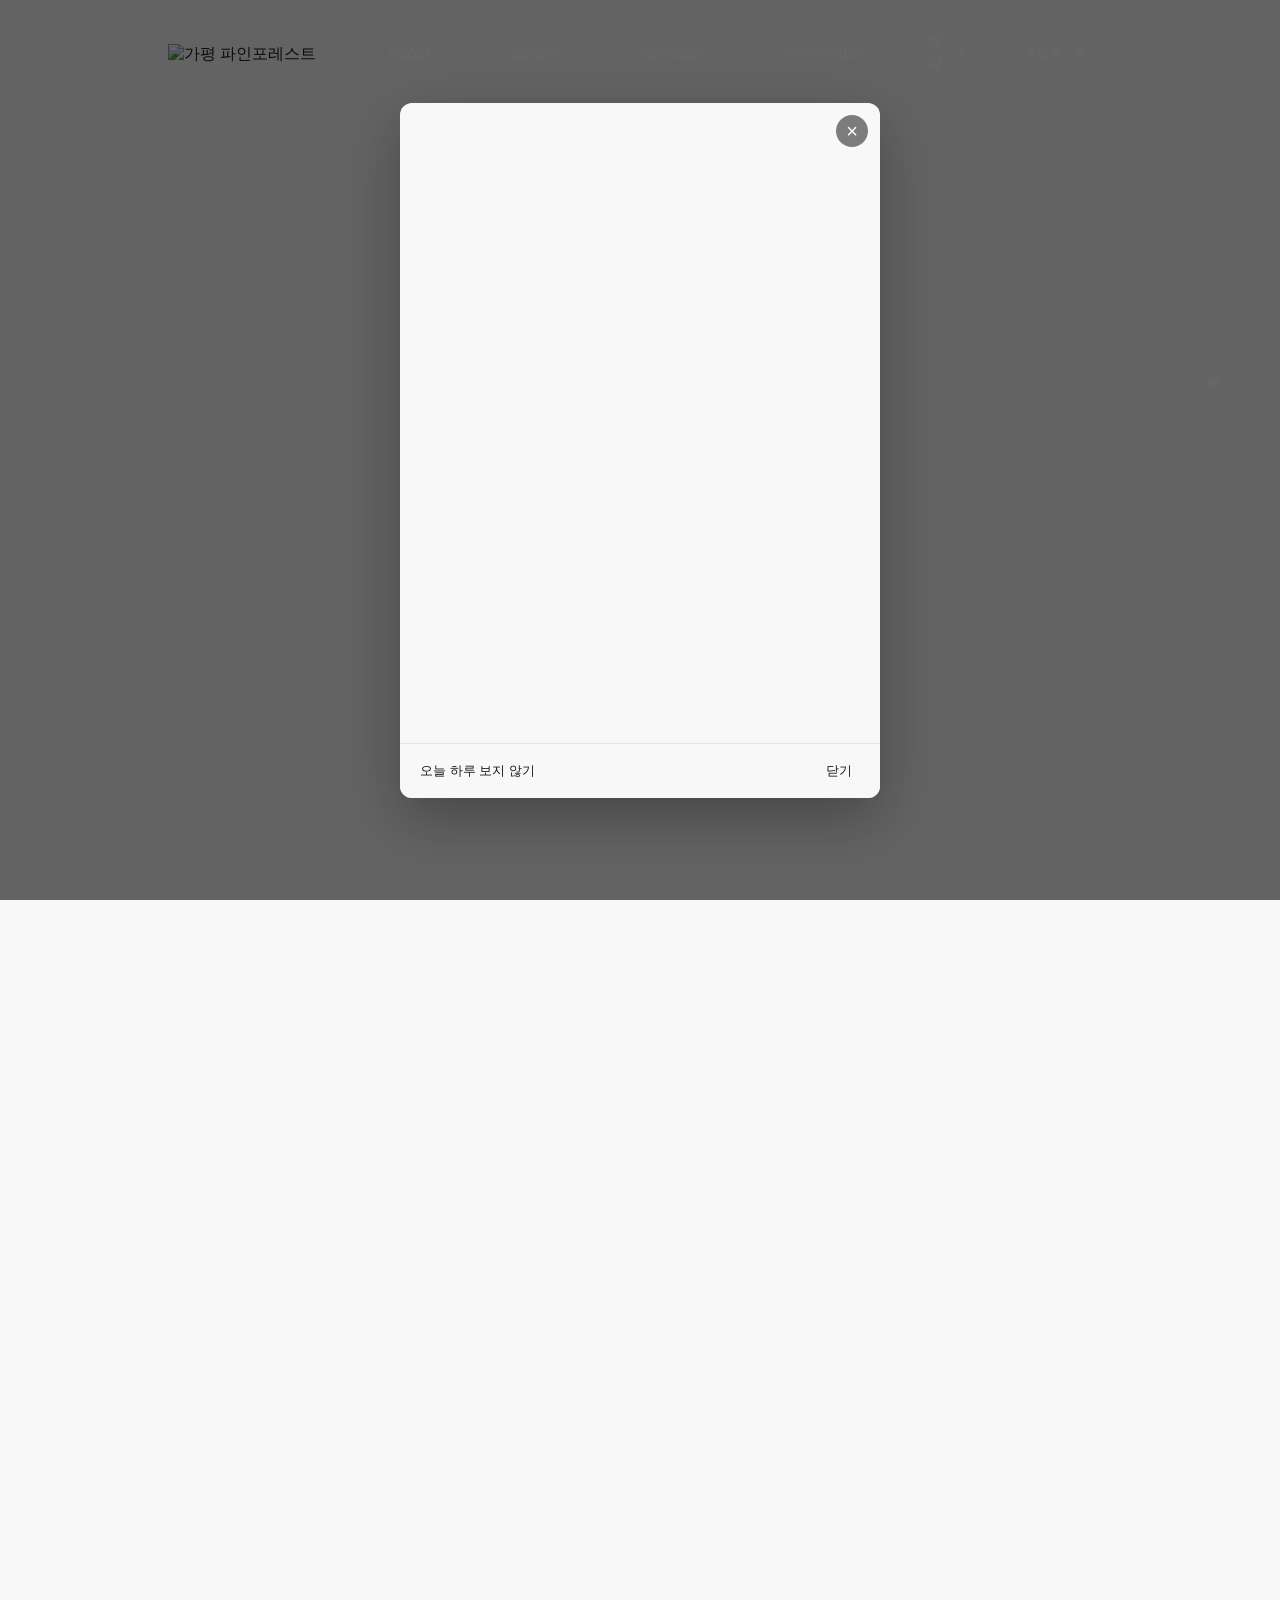
==== commit 740407ef: "Update template code and site data" ====
--- a/index.html
+++ b/index.html
@@ -3,10 +3,9 @@
 <head>
     <meta charset="UTF-8">
     <meta name="viewport" content="width=device-width, initial-scale=1.0">
-    <meta name="description" content="숙소 설명">
-    <meta name="keywords" content="SEO 키워드">
-    <title>숙소명 - 템플릿</title>
-
+    <title>가평 파인포레스트 글램핑 - 홈</title>
+    <meta name="description" content="가평의 자연과 감성을 온전히 담은 낭만 힐링 파인포레스트 글램핑">
+    <meta name="keywords" content="가평글램핑,가평감성숙소,힐링글램핑,불멍감성,가평여행">
     <!-- Preload critical resources -->
     <link rel="preload" href="styles/common.css" as="style">
     <link rel="preload" href="styles/index.css" as="style">
@@ -20,15 +19,15 @@
   <!-- Open Graph Meta Tags for Social Media -->
   <meta property="og:type" content="website" />
   <meta property="og:title" content="가평 파인포레스트 글램핑 - 홈" />
-  
-  <meta property="og:image" content="https://jlnjajtcnyqupfaqjerz.supabase.co/storage/v1/object/public/app-images/property/46669e05-08f4-4451-bfb7-39e8ba5e75be/thumbnail/1778834319103-hyyxdgl7sh.jpg" />
+  <meta property="og:description" content="푸른 숲과 청정계곡이 흐르는 곳에서 휴식을 즐기는 파인포레스트 글램핑입니다." />
+  <meta property="og:image" content="https://bookingplay-media.s3.amazonaws.com/item_images/2026/05/15/RH5ufJoGVaIx.jpg" />
   <meta property="og:url" content="https://pine4rest.kr" />
 
   <!-- Twitter Card Meta Tags -->
   <meta name="twitter:card" content="summary_large_image" />
   <meta name="twitter:title" content="가평 파인포레스트 글램핑 - 홈" />
-  
-  <meta name="twitter:image" content="https://jlnjajtcnyqupfaqjerz.supabase.co/storage/v1/object/public/app-images/property/46669e05-08f4-4451-bfb7-39e8ba5e75be/thumbnail/1778834319103-hyyxdgl7sh.jpg" />
+  <meta name="twitter:description" content="푸른 숲과 청정계곡이 흐르는 곳에서 휴식을 즐기는 파인포레스트 글램핑입니다." />
+  <meta name="twitter:image" content="https://bookingplay-media.s3.amazonaws.com/item_images/2026/05/15/RH5ufJoGVaIx.jpg" />
 </head>
 <body>
     <!-- Include Header -->
--- a/styles/common.css
+++ b/styles/common.css
@@ -0,0 +1,562 @@
+/* ===================================
+   Common Styles - Used Across All Pages
+   =================================== */
+
+/* Reset & Base */
+* {
+    margin: 0;
+    padding: 0;
+    box-sizing: border-box;
+}
+
+html {
+    scroll-behavior: smooth;
+    overflow-x: hidden;
+}
+
+body {
+    font-family: var(--font-ko-main);
+    font-weight: 400;
+    color: var(--color-secondary);
+    overflow-x: hidden;
+    background: var(--color-primary);
+    position: relative;
+    z-index: 100;
+}
+
+/* Remove header cover during loading */
+body::before {
+    content: '';
+    position: fixed;
+    top: 0;
+    left: 0;
+    right: 0;
+    height: 100px;
+    background: transparent;
+    z-index: 500;
+    pointer-events: none;
+    opacity: 0;
+    transition: opacity 0.3s ease;
+}
+
+
+/* Common Hero Styles */
+.hero-title,
+.hero-subtitle {
+    font-family: var(--font-en-main);
+    font-size: 1rem;
+    font-weight: 400;
+    letter-spacing: 0.2em;
+    color: white;
+    margin: 0;
+    opacity: 0.8;
+    text-shadow: 0 2px 10px color-mix(in srgb, var(--color-secondary) 30%, transparent);
+}
+
+/* Hero Scroll Down Arrow */
+.hero-scroll-down {
+    position: absolute;
+    bottom: 30px;
+    left: 50%;
+    transform: translateX(-50%);
+    z-index: 3;
+    cursor: pointer;
+    display: flex;
+    flex-direction: column;
+    align-items: center;
+    gap: 8px;
+    color: white;
+    opacity: 0.8;
+    transition: opacity 0.3s ease;
+}
+
+.hero-scroll-down:hover {
+    opacity: 1;
+}
+
+.hero-scroll-down .scroll-text {
+    font-family: var(--font-en-main);
+    font-size: 0.8rem;
+    letter-spacing: 0.1em;
+    text-shadow: 0 2px 10px color-mix(in srgb, var(--color-secondary) 30%, transparent);
+}
+
+.hero-scroll-down .scroll-arrow {
+    width: 24px;
+    height: 24px;
+    stroke: currentColor;
+    stroke-width: 2;
+    fill: none;
+    animation: bounce 2s infinite;
+}
+
+@keyframes bounce {
+    0%, 20%, 50%, 80%, 100% {
+        transform: translateY(0);
+    }
+    40% {
+        transform: translateY(-8px);
+    }
+    60% {
+        transform: translateY(-4px);
+    }
+}
+
+/* Typography */
+h1, h2, h3, h4, h5, h6 {
+    font-family: var(--font-ko-main), var(--font-en-main), sans-serif;
+    font-weight: 700;
+    line-height: 1.2;
+}
+
+a {
+    text-decoration: none;
+    color: inherit;
+    transition: opacity 0.3s ease;
+}
+
+a:hover {
+    opacity: 0.8;
+}
+
+/* 데이터 로드 전 빈 이미지 완전히 숨김 (깜빡임 방지) */
+img[src=""],
+img:not([src]) {
+  display: none !important;
+}
+
+img {
+    max-width: 100%;
+    height: auto;
+    display: block;
+}
+
+
+/* Common Layout Classes */
+.page-content {
+    width: 100%;
+    overflow: hidden;
+}
+
+.section-container {
+    max-width: 80%;
+    margin: 0 auto;
+    padding: 0 20px;
+}
+
+.section-header {
+    text-align: center;
+    margin-bottom: 60px;
+}
+
+.section-divider {
+    width: 60px;
+    height: 1px;
+    background: var(--color-secondary);
+    margin: 0 auto 30px;
+}
+
+.section-title {
+    font-family: var(--font-ko-main), var(--font-en-main), sans-serif;
+    font-size: 1.8rem;
+    font-weight: 700;
+    letter-spacing: 0.05em;
+    color: var(--color-secondary);
+    margin: 0 0 20px 0;
+}
+
+.section-description {
+    font-family: var(--font-ko-sub);
+    font-size: 1.1rem;
+    color: #666;
+    line-height: 1.8;
+    max-width: 800px;
+    margin: 0 auto;
+}
+
+/* Buttons */
+.btn {
+    display: inline-block;
+    padding: 12px 30px;
+    background: var(--color-secondary);
+    color: var(--color-primary);
+    border: none;
+    border-radius: 4px;
+    font-size: 1rem;
+    letter-spacing: 0.1em;
+    text-transform: uppercase;
+    cursor: pointer;
+    transition: all 0.3s ease;
+}
+
+.btn:hover {
+    background: color-mix(in srgb, var(--color-secondary) 85%, var(--color-primary));
+    transform: translateY(-2px);
+}
+
+.btn-outline {
+    background: transparent;
+    border: 2px solid var(--color-secondary);
+    color: var(--color-secondary);
+}
+
+.btn-outline:hover {
+    background: var(--color-secondary);
+    color: var(--color-primary);
+}
+
+.btn-outline-white {
+    padding: 15px 40px;
+    background: transparent;
+    color: white;
+    border: 2px solid white;
+    font-size: 1rem;
+    font-weight: 600;
+    letter-spacing: 1px;
+    text-transform: uppercase;
+    cursor: pointer;
+    transition: all 0.3s ease;
+    outline: none;
+}
+
+.btn-outline-white:hover {
+    background: white;
+    color: var(--color-secondary);
+    transform: translateY(-2px);
+}
+
+/* Utility Classes */
+.text-center {
+    text-align: center;
+}
+
+.text-left {
+    text-align: left;
+}
+
+.text-right {
+    text-align: right;
+}
+
+.mt-1 { margin-top: 1rem; }
+.mt-2 { margin-top: 2rem; }
+.mt-3 { margin-top: 3rem; }
+.mt-4 { margin-top: 4rem; }
+.mt-5 { margin-top: 5rem; }
+
+.mb-1 { margin-bottom: 1rem; }
+.mb-2 { margin-bottom: 2rem; }
+.mb-3 { margin-bottom: 3rem; }
+.mb-4 { margin-bottom: 4rem; }
+.mb-5 { margin-bottom: 5rem; }
+
+.pt-1 { padding-top: 1rem; }
+.pt-2 { padding-top: 2rem; }
+.pt-3 { padding-top: 3rem; }
+.pt-4 { padding-top: 4rem; }
+.pt-5 { padding-top: 5rem; }
+
+.pb-1 { padding-bottom: 1rem; }
+.pb-2 { padding-bottom: 2rem; }
+.pb-3 { padding-bottom: 3rem; }
+.pb-4 { padding-bottom: 4rem; }
+.pb-5 { padding-bottom: 5rem; }
+
+/* Hide/Show Classes */
+.hidden {
+    display: none !important;
+}
+
+.visible {
+    display: block !important;
+}
+
+.invisible {
+    visibility: hidden;
+}
+
+/* Loading States */
+.loading {
+    position: relative;
+    pointer-events: none;
+    opacity: 0.6;
+}
+
+.loading::after {
+    content: '';
+    position: absolute;
+    top: 50%;
+    left: 50%;
+    transform: translate(-50%, -50%);
+    width: 30px;
+    height: 30px;
+    border: 3px solid color-mix(in srgb, var(--color-secondary) 20%, var(--color-primary));
+    border-top-color: var(--color-secondary);
+    border-radius: 50%;
+    animation: spin 0.8s linear infinite;
+}
+
+@keyframes spin {
+    to {
+        transform: translate(-50%, -50%) rotate(360deg);
+    }
+}
+
+/* Responsive Grid */
+.grid {
+    display: grid;
+    gap: 30px;
+}
+
+.grid-cols-2 {
+    grid-template-columns: repeat(2, 1fr);
+}
+
+.grid-cols-3 {
+    grid-template-columns: repeat(3, 1fr);
+}
+
+.grid-cols-4 {
+    grid-template-columns: repeat(4, 1fr);
+}
+
+/* Media Queries */
+@media (max-width: 1024px) {
+    .section-title {
+        font-size: 2rem;
+    }
+
+    .section-description {
+        font-size: 1rem;
+    }
+
+    /* Mobile font size will be handled by specific page CSS files */
+}
+
+@media (max-width: 768px) {
+    .section-container {
+        max-width: 100%;
+        padding: 0 15px;
+    }
+
+    .section-header {
+        margin-bottom: 40px;
+    }
+
+    .section-title {
+        font-size: 1.8rem;
+    }
+
+    .grid-cols-3,
+    .grid-cols-4 {
+        grid-template-columns: repeat(2, 1fr);
+    }
+}
+
+@media (max-width: 480px) {
+    .section-title {
+        font-size: 1.5rem;
+    }
+
+    .grid-cols-2,
+    .grid-cols-3,
+    .grid-cols-4 {
+        grid-template-columns: 1fr;
+    }
+}
+
+/* ===================================
+   Hero Slider Progress - Shared Component
+   =================================== */
+
+/* Slider Progress Bar */
+.hero-slider-progress {
+    position: absolute;
+    bottom: 60px;
+    left: 50%;
+    transform: translateX(-50%);
+    display: flex;
+    align-items: center;
+    gap: 20px;
+    z-index: 10;
+    color: white;
+    font-size: 14px;
+    font-weight: 500;
+    letter-spacing: 1px;
+}
+
+.hero-slider-current,
+.hero-slider-total {
+    font-family: var(--font-ko-sub);
+    opacity: 0.9;
+}
+
+.hero-slider-line {
+    width: 100px;
+    height: 1px;
+    background: color-mix(in srgb, var(--color-primary) 30%, transparent);
+    position: relative;
+    overflow: hidden;
+}
+
+.hero-slider-line-fill {
+    position: absolute;
+    left: 0;
+    top: 0;
+    height: 100%;
+    width: 0%;
+    background: white;
+    transition: width 4000ms linear;
+}
+
+/* Hero Slider Navigation Arrows */
+.hero-slider-nav {
+    display: flex;
+    align-items: center;
+    gap: 15px;
+}
+
+.hero-slider-arrow {
+    background: transparent;
+    border: none;
+    color: white;
+    font-size: 18px;
+    cursor: pointer;
+    padding: 8px;
+    transition: all 0.3s ease;
+    opacity: 0.7;
+    user-select: none;
+}
+
+.hero-slider-arrow:hover {
+    opacity: 1;
+    transform: scale(1.1);
+}
+
+.hero-slider-arrow:active {
+    transform: scale(0.95);
+}
+
+.hero-slider-arrow.prev::before {
+    content: '‹';
+}
+
+.hero-slider-arrow.next::before {
+    content: '›';
+}
+
+.hero-content {
+    position: absolute;
+    bottom: 85px;
+    left: 50%;
+    transform: translateX(-50%);
+    z-index: 3;
+    text-align: center;
+    color: white;
+    padding: 0 40px;
+}
+
+/* ===================================
+   Common Typography Styles
+   =================================== */
+
+.facility-number {
+    font-family: var(--font-en-main);
+    font-size: 1.1rem;
+    font-weight: 400;
+    color: color-mix(in srgb, var(--color-secondary) 70%, transparent);
+    letter-spacing: 0.2em;
+    text-transform: uppercase;
+}
+
+/* ===================================
+   Page Load Animation
+   =================================== */
+
+/* Smooth fade-in for main content - 임시 비활성화 */
+.main-content-fade-in {
+    opacity: 1 !important;
+    transform: translateY(0) !important;
+}
+
+.main-content-fade-in.animate {
+    opacity: 1;
+    transform: translateY(0);
+}
+
+/* Initial page fade in */
+body {
+    opacity: 0;
+    animation: pageLoadFadeIn 0.8s ease-out forwards;
+    animation-delay: 0.1s;
+}
+
+@keyframes pageLoadFadeIn {
+    from {
+        opacity: 0;
+    }
+    to {
+        opacity: 1;
+    }
+}
+
+.gallery-property-english-name {
+    font-family: var(--font-en-main);
+    font-size: 4rem;
+    font-weight: 400;
+    color: color-mix(in srgb, #a0a0a0 30%, transparent);
+    text-transform: uppercase;
+    letter-spacing: 0.2em;
+    margin-top: 50px;
+    line-height: 1;
+}
+
+/* Empty Image Placeholder - 모든 페이지 공통 */
+.empty-image-placeholder {
+    border: 2px dashed #9ca3af !important;
+    border-radius: 0.75rem !important;
+    background: #d1d5db !important;
+}
+
+/* Mobile Floating Book Now Button */
+.mobile-floating-book-btn {
+    display: none;
+    position: fixed;
+    bottom: 24px;
+    right: 24px;
+    width: 56px;
+    height: 56px;
+    border-radius: 50%;
+    background: var(--color-secondary);
+    opacity: 0.5;
+    color: white;
+    border: none;
+    box-shadow: 0 4px 12px rgba(0, 0, 0, 0.15);
+    cursor: pointer;
+    z-index: 999;
+    transition: all 0.3s ease;
+}
+
+.mobile-floating-book-btn:hover {
+    opacity: 0.7;
+    transform: scale(1.1);
+    box-shadow: 0 6px 20px rgba(0, 0, 0, 0.2);
+}
+
+.mobile-floating-book-btn:active {
+    transform: scale(0.95);
+}
+
+.mobile-floating-book-btn svg {
+    width: 24px;
+    height: 24px;
+}
+
+/* Show only on mobile */
+@media screen and (max-width: 768px) {
+    .mobile-floating-book-btn {
+        display: flex;
+        align-items: center;
+        justify-content: center;
+    }
+}
--- a/styles/theme.css
+++ b/styles/theme.css
@@ -1,18 +1,11 @@
 /* CDN Fonts */
+@import url('https://hangeul.pstatic.net/hangeul_static/css/maru-buri.css');
 @import url('https://cdn.jsdelivr.net/gh/orioncactus/pretendard/dist/web/static/pretendard.min.css');
 @import url('https://fonts.googleapis.com/css2?family=Cormorant:ital,wght@0,300..700;1,300..700&display=swap');
 
-/* Font Faces */
-@font-face {
-  font-family: 'Cafe24Gowoonbam';
-  src: url('https://cdn.jsdelivr.net/gh/projectnoonnu/noonfonts_twelve@1.1/Cafe24Oneprettynight.woff') format('woff');
-  font-weight: 400;
-  font-display: swap;
-}
-
 /* CSS Variables */
 :root {
-  --font-ko-main: 'Cafe24Gowoonbam', sans-serif;
+  --font-ko-main: 'MaruBuri', sans-serif;
   --font-ko-sub: 'Pretendard', sans-serif;
   --font-en-main: 'Cormorant', sans-serif;
   --color-primary: #f8f8f8;
--- a/styles/common.css
+++ b/styles/common.css
@@ -0,0 +1,562 @@
+/* ===================================
+   Common Styles - Used Across All Pages
+   =================================== */
+
+/* Reset & Base */
+* {
+    margin: 0;
+    padding: 0;
+    box-sizing: border-box;
+}
+
+html {
+    scroll-behavior: smooth;
+    overflow-x: hidden;
+}
+
+body {
+    font-family: var(--font-ko-main);
+    font-weight: 400;
+    color: var(--color-secondary);
+    overflow-x: hidden;
+    background: var(--color-primary);
+    position: relative;
+    z-index: 100;
+}
+
+/* Remove header cover during loading */
+body::before {
+    content: '';
+    position: fixed;
+    top: 0;
+    left: 0;
+    right: 0;
+    height: 100px;
+    background: transparent;
+    z-index: 500;
+    pointer-events: none;
+    opacity: 0;
+    transition: opacity 0.3s ease;
+}
+
+
+/* Common Hero Styles */
+.hero-title,
+.hero-subtitle {
+    font-family: var(--font-en-main);
+    font-size: 1rem;
+    font-weight: 400;
+    letter-spacing: 0.2em;
+    color: white;
+    margin: 0;
+    opacity: 0.8;
+    text-shadow: 0 2px 10px color-mix(in srgb, var(--color-secondary) 30%, transparent);
+}
+
+/* Hero Scroll Down Arrow */
+.hero-scroll-down {
+    position: absolute;
+    bottom: 30px;
+    left: 50%;
+    transform: translateX(-50%);
+    z-index: 3;
+    cursor: pointer;
+    display: flex;
+    flex-direction: column;
+    align-items: center;
+    gap: 8px;
+    color: white;
+    opacity: 0.8;
+    transition: opacity 0.3s ease;
+}
+
+.hero-scroll-down:hover {
+    opacity: 1;
+}
+
+.hero-scroll-down .scroll-text {
+    font-family: var(--font-en-main);
+    font-size: 0.8rem;
+    letter-spacing: 0.1em;
+    text-shadow: 0 2px 10px color-mix(in srgb, var(--color-secondary) 30%, transparent);
+}
+
+.hero-scroll-down .scroll-arrow {
+    width: 24px;
+    height: 24px;
+    stroke: currentColor;
+    stroke-width: 2;
+    fill: none;
+    animation: bounce 2s infinite;
+}
+
+@keyframes bounce {
+    0%, 20%, 50%, 80%, 100% {
+        transform: translateY(0);
+    }
+    40% {
+        transform: translateY(-8px);
+    }
+    60% {
+        transform: translateY(-4px);
+    }
+}
+
+/* Typography */
+h1, h2, h3, h4, h5, h6 {
+    font-family: var(--font-ko-main), var(--font-en-main), sans-serif;
+    font-weight: 700;
+    line-height: 1.2;
+}
+
+a {
+    text-decoration: none;
+    color: inherit;
+    transition: opacity 0.3s ease;
+}
+
+a:hover {
+    opacity: 0.8;
+}
+
+/* 데이터 로드 전 빈 이미지 완전히 숨김 (깜빡임 방지) */
+img[src=""],
+img:not([src]) {
+  display: none !important;
+}
+
+img {
+    max-width: 100%;
+    height: auto;
+    display: block;
+}
+
+
+/* Common Layout Classes */
+.page-content {
+    width: 100%;
+    overflow: hidden;
+}
+
+.section-container {
+    max-width: 80%;
+    margin: 0 auto;
+    padding: 0 20px;
+}
+
+.section-header {
+    text-align: center;
+    margin-bottom: 60px;
+}
+
+.section-divider {
+    width: 60px;
+    height: 1px;
+    background: var(--color-secondary);
+    margin: 0 auto 30px;
+}
+
+.section-title {
+    font-family: var(--font-ko-main), var(--font-en-main), sans-serif;
+    font-size: 1.8rem;
+    font-weight: 700;
+    letter-spacing: 0.05em;
+    color: var(--color-secondary);
+    margin: 0 0 20px 0;
+}
+
+.section-description {
+    font-family: var(--font-ko-sub);
+    font-size: 1.1rem;
+    color: #666;
+    line-height: 1.8;
+    max-width: 800px;
+    margin: 0 auto;
+}
+
+/* Buttons */
+.btn {
+    display: inline-block;
+    padding: 12px 30px;
+    background: var(--color-secondary);
+    color: var(--color-primary);
+    border: none;
+    border-radius: 4px;
+    font-size: 1rem;
+    letter-spacing: 0.1em;
+    text-transform: uppercase;
+    cursor: pointer;
+    transition: all 0.3s ease;
+}
+
+.btn:hover {
+    background: color-mix(in srgb, var(--color-secondary) 85%, var(--color-primary));
+    transform: translateY(-2px);
+}
+
+.btn-outline {
+    background: transparent;
+    border: 2px solid var(--color-secondary);
+    color: var(--color-secondary);
+}
+
+.btn-outline:hover {
+    background: var(--color-secondary);
+    color: var(--color-primary);
+}
+
+.btn-outline-white {
+    padding: 15px 40px;
+    background: transparent;
+    color: white;
+    border: 2px solid white;
+    font-size: 1rem;
+    font-weight: 600;
+    letter-spacing: 1px;
+    text-transform: uppercase;
+    cursor: pointer;
+    transition: all 0.3s ease;
+    outline: none;
+}
+
+.btn-outline-white:hover {
+    background: white;
+    color: var(--color-secondary);
+    transform: translateY(-2px);
+}
+
+/* Utility Classes */
+.text-center {
+    text-align: center;
+}
+
+.text-left {
+    text-align: left;
+}
+
+.text-right {
+    text-align: right;
+}
+
+.mt-1 { margin-top: 1rem; }
+.mt-2 { margin-top: 2rem; }
+.mt-3 { margin-top: 3rem; }
+.mt-4 { margin-top: 4rem; }
+.mt-5 { margin-top: 5rem; }
+
+.mb-1 { margin-bottom: 1rem; }
+.mb-2 { margin-bottom: 2rem; }
+.mb-3 { margin-bottom: 3rem; }
+.mb-4 { margin-bottom: 4rem; }
+.mb-5 { margin-bottom: 5rem; }
+
+.pt-1 { padding-top: 1rem; }
+.pt-2 { padding-top: 2rem; }
+.pt-3 { padding-top: 3rem; }
+.pt-4 { padding-top: 4rem; }
+.pt-5 { padding-top: 5rem; }
+
+.pb-1 { padding-bottom: 1rem; }
+.pb-2 { padding-bottom: 2rem; }
+.pb-3 { padding-bottom: 3rem; }
+.pb-4 { padding-bottom: 4rem; }
+.pb-5 { padding-bottom: 5rem; }
+
+/* Hide/Show Classes */
+.hidden {
+    display: none !important;
+}
+
+.visible {
+    display: block !important;
+}
+
+.invisible {
+    visibility: hidden;
+}
+
+/* Loading States */
+.loading {
+    position: relative;
+    pointer-events: none;
+    opacity: 0.6;
+}
+
+.loading::after {
+    content: '';
+    position: absolute;
+    top: 50%;
+    left: 50%;
+    transform: translate(-50%, -50%);
+    width: 30px;
+    height: 30px;
+    border: 3px solid color-mix(in srgb, var(--color-secondary) 20%, var(--color-primary));
+    border-top-color: var(--color-secondary);
+    border-radius: 50%;
+    animation: spin 0.8s linear infinite;
+}
+
+@keyframes spin {
+    to {
+        transform: translate(-50%, -50%) rotate(360deg);
+    }
+}
+
+/* Responsive Grid */
+.grid {
+    display: grid;
+    gap: 30px;
+}
+
+.grid-cols-2 {
+    grid-template-columns: repeat(2, 1fr);
+}
+
+.grid-cols-3 {
+    grid-template-columns: repeat(3, 1fr);
+}
+
+.grid-cols-4 {
+    grid-template-columns: repeat(4, 1fr);
+}
+
+/* Media Queries */
+@media (max-width: 1024px) {
+    .section-title {
+        font-size: 2rem;
+    }
+
+    .section-description {
+        font-size: 1rem;
+    }
+
+    /* Mobile font size will be handled by specific page CSS files */
+}
+
+@media (max-width: 768px) {
+    .section-container {
+        max-width: 100%;
+        padding: 0 15px;
+    }
+
+    .section-header {
+        margin-bottom: 40px;
+    }
+
+    .section-title {
+        font-size: 1.8rem;
+    }
+
+    .grid-cols-3,
+    .grid-cols-4 {
+        grid-template-columns: repeat(2, 1fr);
+    }
+}
+
+@media (max-width: 480px) {
+    .section-title {
+        font-size: 1.5rem;
+    }
+
+    .grid-cols-2,
+    .grid-cols-3,
+    .grid-cols-4 {
+        grid-template-columns: 1fr;
+    }
+}
+
+/* ===================================
+   Hero Slider Progress - Shared Component
+   =================================== */
+
+/* Slider Progress Bar */
+.hero-slider-progress {
+    position: absolute;
+    bottom: 60px;
+    left: 50%;
+    transform: translateX(-50%);
+    display: flex;
+    align-items: center;
+    gap: 20px;
+    z-index: 10;
+    color: white;
+    font-size: 14px;
+    font-weight: 500;
+    letter-spacing: 1px;
+}
+
+.hero-slider-current,
+.hero-slider-total {
+    font-family: var(--font-ko-sub);
+    opacity: 0.9;
+}
+
+.hero-slider-line {
+    width: 100px;
+    height: 1px;
+    background: color-mix(in srgb, var(--color-primary) 30%, transparent);
+    position: relative;
+    overflow: hidden;
+}
+
+.hero-slider-line-fill {
+    position: absolute;
+    left: 0;
+    top: 0;
+    height: 100%;
+    width: 0%;
+    background: white;
+    transition: width 4000ms linear;
+}
+
+/* Hero Slider Navigation Arrows */
+.hero-slider-nav {
+    display: flex;
+    align-items: center;
+    gap: 15px;
+}
+
+.hero-slider-arrow {
+    background: transparent;
+    border: none;
+    color: white;
+    font-size: 18px;
+    cursor: pointer;
+    padding: 8px;
+    transition: all 0.3s ease;
+    opacity: 0.7;
+    user-select: none;
+}
+
+.hero-slider-arrow:hover {
+    opacity: 1;
+    transform: scale(1.1);
+}
+
+.hero-slider-arrow:active {
+    transform: scale(0.95);
+}
+
+.hero-slider-arrow.prev::before {
+    content: '‹';
+}
+
+.hero-slider-arrow.next::before {
+    content: '›';
+}
+
+.hero-content {
+    position: absolute;
+    bottom: 85px;
+    left: 50%;
+    transform: translateX(-50%);
+    z-index: 3;
+    text-align: center;
+    color: white;
+    padding: 0 40px;
+}
+
+/* ===================================
+   Common Typography Styles
+   =================================== */
+
+.facility-number {
+    font-family: var(--font-en-main);
+    font-size: 1.1rem;
+    font-weight: 400;
+    color: color-mix(in srgb, var(--color-secondary) 70%, transparent);
+    letter-spacing: 0.2em;
+    text-transform: uppercase;
+}
+
+/* ===================================
+   Page Load Animation
+   =================================== */
+
+/* Smooth fade-in for main content - 임시 비활성화 */
+.main-content-fade-in {
+    opacity: 1 !important;
+    transform: translateY(0) !important;
+}
+
+.main-content-fade-in.animate {
+    opacity: 1;
+    transform: translateY(0);
+}
+
+/* Initial page fade in */
+body {
+    opacity: 0;
+    animation: pageLoadFadeIn 0.8s ease-out forwards;
+    animation-delay: 0.1s;
+}
+
+@keyframes pageLoadFadeIn {
+    from {
+        opacity: 0;
+    }
+    to {
+        opacity: 1;
+    }
+}
+
+.gallery-property-english-name {
+    font-family: var(--font-en-main);
+    font-size: 4rem;
+    font-weight: 400;
+    color: color-mix(in srgb, #a0a0a0 30%, transparent);
+    text-transform: uppercase;
+    letter-spacing: 0.2em;
+    margin-top: 50px;
+    line-height: 1;
+}
+
+/* Empty Image Placeholder - 모든 페이지 공통 */
+.empty-image-placeholder {
+    border: 2px dashed #9ca3af !important;
+    border-radius: 0.75rem !important;
+    background: #d1d5db !important;
+}
+
+/* Mobile Floating Book Now Button */
+.mobile-floating-book-btn {
+    display: none;
+    position: fixed;
+    bottom: 24px;
+    right: 24px;
+    width: 56px;
+    height: 56px;
+    border-radius: 50%;
+    background: var(--color-secondary);
+    opacity: 0.5;
+    color: white;
+    border: none;
+    box-shadow: 0 4px 12px rgba(0, 0, 0, 0.15);
+    cursor: pointer;
+    z-index: 999;
+    transition: all 0.3s ease;
+}
+
+.mobile-floating-book-btn:hover {
+    opacity: 0.7;
+    transform: scale(1.1);
+    box-shadow: 0 6px 20px rgba(0, 0, 0, 0.2);
+}
+
+.mobile-floating-book-btn:active {
+    transform: scale(0.95);
+}
+
+.mobile-floating-book-btn svg {
+    width: 24px;
+    height: 24px;
+}
+
+/* Show only on mobile */
+@media screen and (max-width: 768px) {
+    .mobile-floating-book-btn {
+        display: flex;
+        align-items: center;
+        justify-content: center;
+    }
+}
